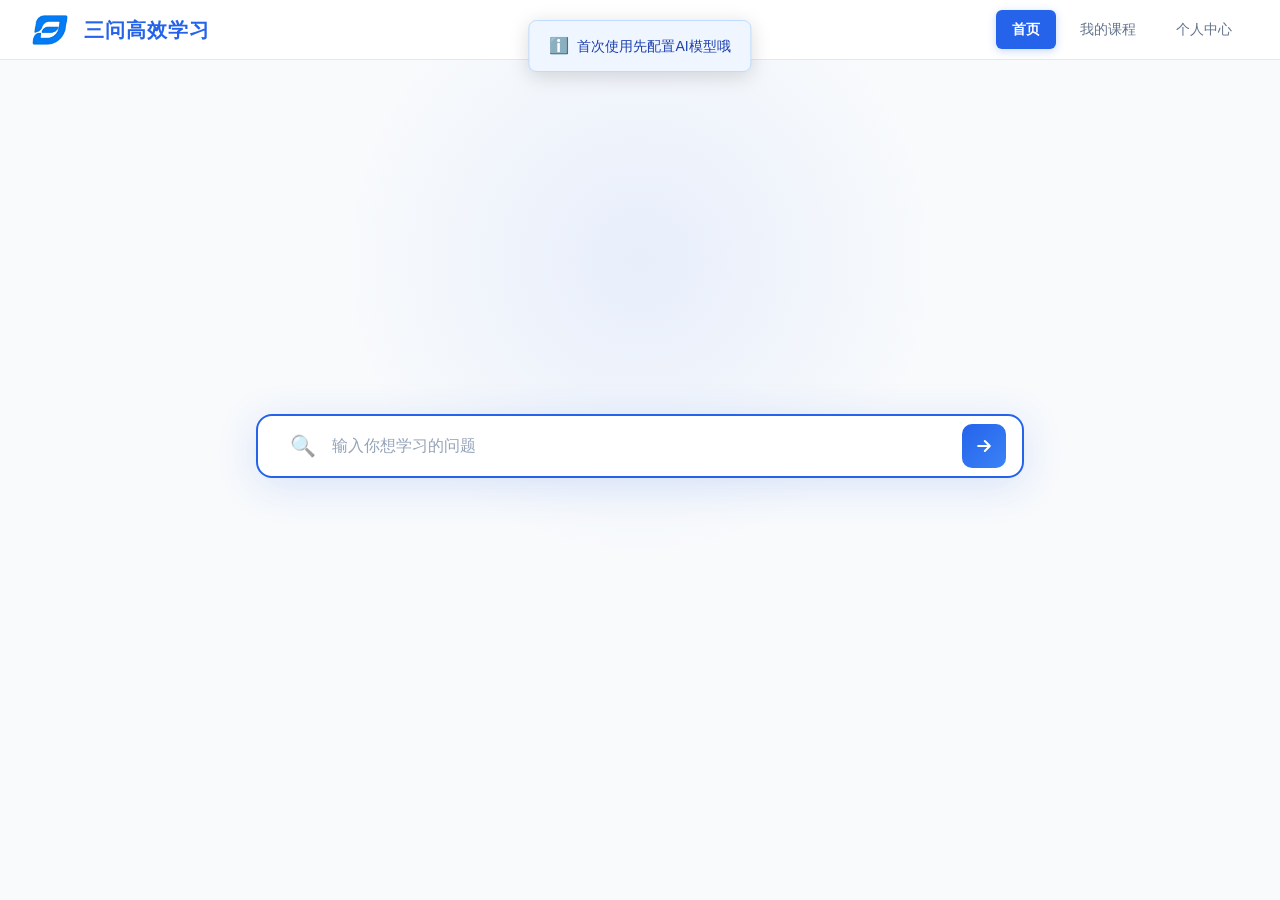
==== index.html @ 90bfad2b "Three-Question Learning Method" ====
<!DOCTYPE html>
<html lang="zh-CN">
<head>
    <meta charset="UTF-8">
    <meta name="viewport" content="width=device-width, initial-scale=1.0">
    <title>三问高效学习</title>
    <link rel="icon" type="image/jpeg" href="assets/icons/logo.jpg">
    <!-- CSS 基础 -->
    <link rel="stylesheet" href="css/variables.css">
    <link rel="stylesheet" href="css/reset.css">
    <link rel="stylesheet" href="css/layout.css">
    <link rel="stylesheet" href="css/components.css">
    <link rel="stylesheet" href="css/animations.css">
    <!-- CSS 页面样式 -->
    <link rel="stylesheet" href="css/pages/home.css">
    <link rel="stylesheet" href="css/pages/learning.css">
    <link rel="stylesheet" href="css/pages/knowledgeRepository.css">
    <link rel="stylesheet" href="css/pages/assessment.css">
    <link rel="stylesheet" href="css/pages/profile.css">
    <link rel="stylesheet" href="css/pages/settings.css">
    <!-- CSS 组件样式 -->
    <link rel="stylesheet" href="css/components/aiChatWidget.css">
    <link rel="stylesheet" href="css/components/assessmentDialog.css">
</head>
<body>
    <div id="app">
        <!-- Header 导航栏 -->
        <header id="app-header" class="app-header">
            <div class="header-left">
                <img src="assets/icons/logo.jpg" alt="三问高效学习Logo" class="app-logo">
                <h1 class="app-title">三问高效学习</h1>
            </div>
            <nav class="header-nav" id="header-nav">
                <a href="#/home" class="nav-item" data-route="/home">首页</a>
                <a href="#/home/courses" class="nav-item" data-route="/home/courses">我的课程</a>
                <a href="#/profile" class="nav-item" data-route="/profile">个人中心</a>
            </nav>
        </header>
        <!-- 主内容容器 -->
        <main id="app-content" class="app-content"></main>
    </div>

    <!-- JS 数据模型 -->
    <script src="js/models/course.js"></script>
    <script src="js/models/knowledge.js"></script>
    <script src="js/models/debate.js"></script>
    <script src="js/models/quiz.js"></script>
    <script src="js/models/mentalModel.js"></script>
    <script src="js/models/material.js"></script>
    <!-- JS 数学公式渲染工具 -->
    <script src="js/mathRenderer.js"></script>
    <!-- JS 数据层 -->
    <script src="js/store.js"></script>
    <!-- JS AI 服务（真实API调用） -->
    <script src="js/services/aiService.js"></script>
    <!-- JS 评估数据服务 -->
    <script src="js/services/assessmentDataService.js"></script>
    <!-- JS 模拟数据 -->
    <script src="js/mock/dataMock.js"></script>
    <script src="js/mock/aiMock.js"></script>
    <!-- JS 组件 -->
    <script src="js/components/dialog.js"></script>
    <script src="js/components/searchBar.js"></script>
    <script src="js/components/courseCard.js"></script>
    <script src="js/components/customSelect.js"></script>
    <script src="js/components/knowledgeGraph.js"></script>
    <script src="js/components/mentalModelList.js"></script>
    <script src="js/components/debatePanel.js"></script>
    <script src="js/components/materialList.js"></script>
    <script src="js/components/quizItem.js"></script>
    <script src="js/components/radarChart.js"></script>
    <script src="js/components/barChart.js"></script>
    <!-- JS AI聊天组件 -->
    <script src="js/components/aiChatWidget.js"></script>
    <!-- JS 评估弹窗组件 -->
    <script src="js/components/assessmentDialog.js"></script>
    <!-- JS 页面 -->
    <script src="js/pages/homePage.js"></script>
    <script src="js/pages/learningPage.js"></script>
    <script src="js/pages/knowledgeRepositoryPage.js"></script>
    <script src="js/pages/assessmentPage.js"></script>
    <script src="js/pages/profilePage.js"></script>
    <script src="js/pages/settingsPage.js"></script>
    <!-- JS 路由与入口 -->
    <script src="js/router.js"></script>
    <script src="js/app.js"></script>
</body>
</html>
---- css/variables.css ----
/* ===== CSS 自定义属性（主题变量） ===== */
:root {
    /* 主色调 - 蓝色系 */
    --color-primary: #2563EB;
    --color-primary-light: #3B82F6;
    --color-primary-dark: #1D4ED8;
    --color-primary-bg: #EFF6FF;
    --color-primary-rgb: 37, 99, 235;

    /* 辅助色 */
    --color-success: #10B981;
    --color-warning: #F59E0B;
    --color-danger: #EF4444;
    --color-info: #6366F1;

    /* 中性色 */
    --color-bg: #F8FAFC;
    --color-surface: #FFFFFF;
    --color-border: #E2E8F0;
    --color-text: #1E293B;
    --color-text-secondary: #64748B;
    --color-text-muted: #94A3B8;

    /* 间距 */
    --spacing-xs: 4px;
    --spacing-sm: 8px;
    --spacing-md: 16px;
    --spacing-lg: 24px;
    --spacing-xl: 32px;
    --spacing-2xl: 48px;

    /* 圆角 */
    --radius-sm: 6px;
    --radius-md: 10px;
    --radius-lg: 14px;
    --radius-xl: 18px;

    /* 阴影 */
    --shadow-sm: 0 1px 3px rgba(0, 0, 0, 0.08);
    --shadow-md: 0 4px 12px rgba(0, 0, 0, 0.1);
    --shadow-lg: 0 8px 24px rgba(0, 0, 0, 0.12);

    /* 字体 */
    --font-family: -apple-system, BlinkMacSystemFont, "Segoe UI", Roboto, "PingFang SC",
        "Microsoft YaHei", "Helvetica Neue", Arial, sans-serif;
    --font-size-xs: 12px;
    --font-size-sm: 14px;
    --font-size-md: 16px;
    --font-size-lg: 20px;
    --font-size-xl: 24px;
    --font-size-2xl: 32px;

    /* Header 高度 */
    --header-height: 60px;

    /* 过渡 */
    --transition-fast: 0.5s ease;
    --transition-normal: 0.25s ease;
    --transition-slow: 0.35s ease;
}

/* 深色模式 */
[data-theme="dark"] {
    /* 主色调 - 蓝色系（保持不变） */
    --color-primary: #3B82F6;
    --color-primary-light: #60A5FA;
    --color-primary-dark: #2563EB;
    --color-primary-bg: #1E3A5F;
    --color-primary-rgb: 59, 130, 246;

    /* 辅助色 */
    --color-success: #34D399;
    --color-warning: #FBBF24;
    --color-danger: #F87171;
    --color-info: #818CF8;

    /* 中性色 */
    --color-bg: #0F172A;
    --color-surface: #1E293B;
    --color-border: #334155;
    --color-text: #F1F5F9;
    --color-text-secondary: #94A3B8;
    --color-text-muted: #64748B;

    /* 阴影 */
    --shadow-sm: 0 1px 3px rgba(0, 0, 0, 0.3);
    --shadow-md: 0 4px 12px rgba(0, 0, 0, 0.4);
    --shadow-lg: 0 8px 24px rgba(0, 0, 0, 0.5);
}
---- css/layout.css ----
/* ===== 布局系统 ===== */

/* 应用容器 */
#app {
    display: flex;
    flex-direction: column;
    min-height: 100vh;
}

/* Header 导航栏 */
.app-header {
    display: flex;
    align-items: center;
    justify-content: space-between;
    height: var(--header-height);
    padding: 0 var(--spacing-xl);
    background-color: var(--color-surface);
    border-bottom: 1px solid var(--color-border);
    position: sticky;
    top: 0;
    z-index: 100;
}

.header-left {
    display: flex;
    align-items: center;
    gap: var(--spacing-md);
}

.app-logo {
    height: 36px;
    width: auto;
    object-fit: contain;
    border-radius: var(--radius-sm);
}

.app-title {
    font-size: var(--font-size-lg);
    color: var(--color-primary);
    font-weight: 700;
    letter-spacing: 1px;
}

.header-nav {
    display: flex;
    align-items: center;
    gap: var(--spacing-sm);
}

.nav-item {
    padding: var(--spacing-sm) var(--spacing-md);
    border-radius: var(--radius-sm);
    color: var(--color-text-secondary);
    font-size: var(--font-size-sm);
    font-weight: 500;
    transition: all var(--transition-fast);
    cursor: pointer;
}

.nav-item:hover {
    color: var(--color-primary);
    background-color: var(--color-primary-bg);
}

.nav-item.active {
    color: #ffffff;
    background-color: var(--color-primary);
    font-weight: 600;
    box-shadow: 0 2px 8px rgba(37, 99, 235, 0.25);
}

/* 主内容区 */
.app-content {
    flex: 1;
    padding: var(--spacing-xl);
    max-width: 1200px;
    width: 100%;
    margin: 0 auto;
}

/* 首页内容区 - 允许全宽 */
.app-content.home-content,
#app-content.home-content {
    max-width: 100% !important;
    width: 100% !important;
    padding: 0 !important;
}

/* 页面容器 */
.page-container {
    animation: fadeIn var(--transition-normal);
}

/* 响应式 - 平板 */
@media (max-width: 768px) {
    .app-header {
        padding: 0 var(--spacing-md);
    }

    .app-content {
        padding: var(--spacing-md);
    }
}
---- css/components.css ----
/* ===== 通用组件样式 ===== */

/* --- 按钮 --- */
.btn {
    display: inline-flex;
    align-items: center;
    justify-content: center;
    gap: var(--spacing-sm);
    padding: var(--spacing-sm) var(--spacing-lg);
    border-radius: var(--radius-sm);
    font-size: var(--font-size-sm);
    font-weight: 500;
    transition: all var(--transition-fast);
    cursor: pointer;
    border: 1px solid transparent;
}

.btn-primary {
    background-color: var(--color-primary);
    color: #fff;
}

.btn-primary:hover {
    background-color: var(--color-primary-dark);
}

.btn-primary:disabled {
    background-color: #C4CDD5;
    color: #FFFFFF;
    cursor: not-allowed;
    box-shadow: none;
}

.btn-download {
    background-color: #2978f5;
    color: #fff;
}

.btn-download:hover {
    background-color: #1a5ae7;
}

.btn-danger {
    background-color: #EF4444;
    color: #fff;
    border-color: #EF4444;
}

.btn-danger:hover {
    background-color: #DC2626;
    border-color: #DC2626;
}

.btn-sm {
    padding: 6px 14px;
    font-size: 13px;
}

.btn-secondary {
    background-color: var(--color-bg);
    color: var(--color-text);
    border-color: var(--color-border);
}

.btn-secondary:hover {
    background-color: var(--color-border);
}

.btn-danger {
    background-color: var(--color-danger);
    color: #fff;
}

.btn-danger:hover {
    background-color: #DC2626;
}

.btn-sm {
    padding: var(--spacing-xs) var(--spacing-md);
    font-size: var(--font-size-xs);
}

.btn-lg {
    padding: var(--spacing-md) var(--spacing-xl);
    font-size: var(--font-size-md);
}

/* --- 卡片 --- */
.card {
    background-color: var(--color-surface);
    border: 1px solid var(--color-border);
    border-radius: var(--radius-lg);
    box-shadow: var(--shadow-sm);
    transition: box-shadow var(--transition-normal), transform var(--transition-normal);
}

.card:hover {
    box-shadow: var(--shadow-md);
}

.card-header {
    padding: var(--spacing-md) var(--spacing-lg);
    border-bottom: 1px solid var(--color-border);
    font-weight: 600;
}

.card-body {
    padding: var(--spacing-lg);
}

/* --- 输入框 --- */
.input {
    width: 100%;
    padding: var(--spacing-sm) var(--spacing-md);
    border: 1px solid var(--color-border);
    border-radius: var(--radius-sm);
    font-size: var(--font-size-sm);
    transition: border-color var(--transition-fast);
}

.input:focus {
    border-color: var(--color-primary);
    box-shadow: 0 0 0 3px rgba(37, 99, 235, 0.1);
}

.input-group {
    display: flex;
    align-items: center;
    gap: var(--spacing-sm);
}

/* --- 加载指示器 --- */
.loading-spinner {
    display: inline-block;
    width: 24px;
    height: 24px;
    border: 3px solid var(--color-border);
    border-top-color: var(--color-primary);
    border-radius: 50%;
    animation: spin 0.8s linear infinite;
}

.loading-spinner-sm {
    width: 16px;
    height: 16px;
    border-width: 2px;
}

.loading-spinner-lg {
    width: 40px;
    height: 40px;
    border-width: 4px;
}

/* 加载覆盖层 */
.loading-overlay {
    display: flex;
    flex-direction: column;
    align-items: center;
    justify-content: center;
    gap: var(--spacing-md);
    padding: var(--spacing-2xl);
    color: var(--color-text-secondary);
}

/* --- 标签/徽章 --- */
.badge {
    display: inline-flex;
    align-items: center;
    padding: 2px var(--spacing-sm);
    border-radius: 99px;
    font-size: var(--font-size-xs);
    font-weight: 500;
}

.badge-primary {
    background-color: var(--color-primary-bg);
    color: var(--color-primary);
}

.badge-success {
    background-color: #ECFDF5;
    color: var(--color-success);
}

.badge-warning {
    background-color: #FFFBEB;
    color: var(--color-warning);
}

.badge-danger {
    background-color: #FEF2F2;
    color: var(--color-danger);
}

/* --- 进度条 --- */
.progress-bar {
    width: 100%;
    height: 6px;
    background-color: var(--color-border);
    border-radius: 99px;
    overflow: hidden;
}

.progress-fill {
    height: 100%;
    border-radius: 99px;
    background-color: var(--color-primary);
    transition: width var(--transition-slow);
}

/* --- 空状态 --- */
.empty-state {
    display: flex;
    flex-direction: column;
    align-items: center;
    justify-content: center;
    padding: var(--spacing-2xl) var(--spacing-lg);
    color: var(--color-text-muted);
    text-align: center;
    gap: var(--spacing-md);
}

.empty-state-icon {
    font-size: 48px;
    opacity: 0.5;
}

/* --- 自定义下拉选择器 --- */
.custom-select {
    position: relative;
    width: 100%;
}

.custom-select-trigger {
    padding: var(--spacing-sm) var(--spacing-lg);
    border: 2px solid var(--color-border);
    border-radius: var(--radius-md);
    background-color: var(--color-surface);
    color: var(--color-text);
    font-size: var(--font-size-sm);
    font-weight: 500;
    cursor: pointer;
    transition: all var(--transition-fast);
    display: flex;
    align-items: center;
    justify-content: space-between;
    gap: var(--spacing-sm);
    user-select: none;
}

.custom-select-trigger:hover {
    border-color: var(--color-primary);
    background-color: var(--color-primary-bg);
}

.custom-select.open .custom-select-trigger {
    border-color: var(--color-primary);
    box-shadow: 0 0 0 4px rgba(37, 99, 235, 0.1);
}

.custom-select-arrow {
    transition: transform var(--transition-fast);
    color: var(--color-text-secondary);
}

.custom-select.open .custom-select-arrow {
    transform: rotate(180deg);
}

.custom-select-dropdown {
    position: absolute;
    top: calc(100% + 4px);
    left: 0;
    right: 0;
    background-color: var(--color-surface);
    border: 2px solid var(--color-border);
    border-radius: var(--radius-md);
    box-shadow: 0 8px 24px rgba(0, 0, 0, 0.12);
    z-index: 1000;
    opacity: 0;
    visibility: hidden;
    pointer-events: none;
    transform: translateY(-8px);
    transition: opacity var(--transition-fast), transform var(--transition-fast), visibility 0s var(--transition-fast);
    overflow: hidden;
    max-height: 240px;
    overflow-y: auto;
}

.custom-select-dropdown.open {
    opacity: 1;
    visibility: visible;
    pointer-events: auto;
    transform: translateY(0);
    transition: opacity var(--transition-fast), transform var(--transition-fast), visibility 0s 0s;
}

.custom-select-option {
    padding: var(--spacing-sm) var(--spacing-lg);
    color: var(--color-text);
    font-size: var(--font-size-sm);
    cursor: pointer;
    transition: all var(--transition-fast);
    display: flex;
    align-items: center;
    gap: var(--spacing-sm);
}

.custom-select-option:hover {
    background-color: var(--color-primary-bg);
    color: var(--color-primary);
}

.custom-select-option.selected {
    background-color: var(--color-primary);
    color: white;
    font-weight: 600;
}

.custom-select-option.selected::before {
    content: '\2713';
    font-weight: bold;
}

/* --- 模态框/菜单 --- */
.context-menu {
    position: fixed;
    background-color: var(--color-surface);
    border: 1px solid var(--color-border);
    border-radius: var(--radius-md);
    box-shadow: var(--shadow-lg);
    z-index: 1000;
    min-width: 160px;
    padding: var(--spacing-xs) 0;
    animation: fadeIn var(--transition-fast);
}

.context-menu-item {
    display: flex;
    align-items: center;
    gap: var(--spacing-sm);
    padding: var(--spacing-sm) var(--spacing-md);
    font-size: var(--font-size-sm);
    color: var(--color-text);
    cursor: pointer;
    transition: background-color var(--transition-fast);
}

.context-menu-item:hover {
    background-color: var(--color-bg);
}

.context-menu-item.danger {
    color: var(--color-danger);
}

/* --- 分隔线 --- */
.divider {
    height: 1px;
    background-color: var(--color-border);
    margin: var(--spacing-md) 0;
}

/* --- 模态框 --- */
.modal {
    position: fixed;
    top: 0;
    left: 0;
    right: 0;
    bottom: 0;
    background-color: rgba(0, 0, 0, 0.5);
    display: flex;
    align-items: center;
    justify-content: center;
    z-index: 2000;
    animation: fadeIn 0.2s ease;
}

.modal-content {
    background-color: var(--color-surface);
    border-radius: var(--radius-lg);
    box-shadow: var(--shadow-xl);
    max-width: 500px;
    width: 90%;
    max-height: 80vh;
    overflow: hidden;
    animation: slideUp 0.3s ease;
}

.modal-lg {
    max-width: 700px;
}

.modal-header {
    display: flex;
    align-items: center;
    justify-content: space-between;
    padding: var(--spacing-md) var(--spacing-lg);
    border-bottom: 1px solid var(--color-border);
}

.modal-title {
    font-size: var(--font-size-lg);
    font-weight: 600;
    margin: 0;
}

.modal-close {
    background: none;
    border: none;
    font-size: 24px;
    color: var(--color-text-muted);
    cursor: pointer;
    padding: 0;
    width: 32px;
    height: 32px;
    display: flex;
    align-items: center;
    justify-content: center;
    border-radius: var(--radius-sm);
    transition: all var(--transition-fast);
}

.modal-close:hover {
    background-color: var(--color-bg);
    color: var(--color-text);
}

.modal-body {
    padding: var(--spacing-lg);
    overflow-y: auto;
    max-height: calc(80vh - 60px);
}

@keyframes slideUp {
    from {
        opacity: 0;
        transform: translateY(20px);
    }
    to {
        opacity: 1;
        transform: translateY(0);
    }
}

/* ===== 核心三问框架新组件样式 ===== */

/* --- 心智模型列表 MentalModelList --- */
.mental-models-container {
    max-width: 720px;
    margin: 0 auto;
}

.mental-models-intro {
    margin-bottom: var(--spacing-lg);
}

.mental-models-intro-text {
    color: var(--color-text-secondary);
    font-size: var(--font-size-sm);
    line-height: 1.6;
    text-align: center;
}

.mental-models-list {
    display: flex;
    flex-direction: column;
    gap: var(--spacing-md);
}

.mental-model-card {
    border-left: 4px solid var(--color-primary);
    transition: all var(--transition-normal);
}

.mental-model-card:hover {
    border-left-color: var(--color-primary-dark);
}

.mental-model-header {
    display: flex;
    align-items: center;
    gap: var(--spacing-md);
    cursor: pointer;
    user-select: none;
    padding: var(--spacing-sm) 0;
}

.mental-model-header:hover .mental-model-name {
    color: var(--color-primary);
}

.mental-model-index {
    display: flex;
    align-items: center;
    justify-content: center;
    width: 32px;
    height: 32px;
    border-radius: 50%;
    background: linear-gradient(135deg, var(--color-primary), var(--color-primary-dark));
    color: #fff;
    font-size: var(--font-size-sm);
    font-weight: 700;
    flex-shrink: 0;
}

.mental-model-header-info {
    flex: 1;
    min-width: 0;
}

.mental-model-name {
    font-size: var(--font-size-md);
    font-weight: 600;
    margin: 0 0 2px 0;
    transition: color var(--transition-fast);
}

.mental-model-desc {
    margin: 0;
    font-size: var(--font-size-sm);
    color: var(--color-text-secondary);
}

.mental-model-toggle-icon {
    font-size: 12px;
    color: var(--color-text-muted);
    transition: transform 0.3s ease;
    flex-shrink: 0;
    display: inline-block;
    line-height: 1;
}

.mental-model-toggle-icon.rotated {
    transform: rotate(180deg);
}

.mental-model-detail {
    display: grid;
    grid-template-rows: 0fr;
    transition: grid-template-rows 0.35s ease, opacity 0.3s ease, margin-top 0.3s ease, padding-top 0.3s ease, border-top 0.3s ease;
    opacity: 0;
    margin-top: 0;
    padding-top: 0;
    border-top: none;
}

.mental-model-card.expanded .mental-model-detail {
    grid-template-rows: 1fr;
    opacity: 1;
    margin-top: var(--spacing-md);
    padding-top: var(--spacing-md);
    border-top: 1px solid var(--color-border);
}

.mental-model-detail-inner {
    overflow: hidden;
    display: flex;
    flex-direction: column;
    gap: var(--spacing-md);
}

.mental-model-section {
    display: flex;
    gap: var(--spacing-md);
}

.mental-model-section-icon {
    font-size: 18px;
    flex-shrink: 0;
    margin-top: 2px;
}

.mental-model-section-content {
    flex: 1;
}

.mental-model-section-label {
    font-size: var(--font-size-xs);
    font-weight: 600;
    color: var(--color-primary);
    margin-bottom: 4px;
    text-transform: uppercase;
    letter-spacing: 0.5px;
}

.mental-model-section-text {
    margin: 0;
    font-size: var(--font-size-sm);
    line-height: 1.7;
    color: var(--color-text);
}

/* 心智模型"去问AI"按钮 */
.btn-ai-ask {
    flex-shrink: 0;
    align-self: flex-end;
    background: linear-gradient(135deg, #8B5CF6 0%, #7C3AED 100%);
    color: #FFFFFF;
    border: none;
    padding: 6px 14px;
    border-radius: 16px;
    cursor: pointer;
    font-size: var(--font-size-xs);
    font-weight: 500;
    white-space: nowrap;
    transition: all 0.3s cubic-bezier(0.4, 0, 0.2, 1);
    box-shadow: 0 2px 6px rgba(124, 58, 237, 0.2);
}

.btn-ai-ask:hover {
    background: linear-gradient(135deg, #7C3AED 0%, #6D28D9 100%);
    transform: translateY(-1px);
    box-shadow: 0 4px 12px rgba(124, 58, 237, 0.3);
}

/* --- 争议面板增强样式 DebatePanel --- */
.debate-core-question {
    display: flex;
    align-items: center;
    gap: var(--spacing-sm);
    padding: var(--spacing-md);
    background-color: #FEF3C7;
    border-radius: var(--radius-md);
    margin-bottom: var(--spacing-lg);
}

.debate-core-label {
    font-weight: 600;
    font-size: var(--font-size-sm);
    color: #92400E;
    white-space: nowrap;
}

.debate-core-text {
    font-size: var(--font-size-sm);
    color: #78350F;
    font-style: italic;
}

.debate-strong-argument {
    padding: var(--spacing-md);
    margin: var(--spacing-sm) 0;
    background-color: var(--color-bg);
    border-radius: var(--radius-sm);
    border-left: 3px solid var(--color-warning);
}

.argument-label {
    font-size: var(--font-size-xs);
    font-weight: 600;
    color: var(--color-warning);
    margin-bottom: 4px;
}

.argument-content {
    font-size: var(--font-size-sm);
    line-height: 1.6;
    color: var(--color-text);
}

.debate-scholars {
    display: flex;
    flex-wrap: wrap;
    gap: var(--spacing-xs);
    margin: var(--spacing-sm) 0;
}

.scholar-tag {
    display: inline-flex;
    align-items: center;
    gap: 2px;
    padding: 2px var(--spacing-sm);
    background-color: #EEF2FF;
    color: var(--color-primary);
    border-radius: 99px;
    font-size: 11px;
    font-weight: 500;
}

/* 根本性分歧"去问AI"按钮 */
.debate-ask-ai-btn {
    display: block;
    width: 100%;
    margin: var(--spacing-md) 0;
    padding: 10px 20px;
    background: linear-gradient(135deg, #8B5CF6 0%, #7C3AED 100%);
    color: #FFFFFF;
    border: none;
    border-radius: 20px;
    cursor: pointer;
    font-size: var(--font-size-sm);
    font-weight: 500;
    text-align: center;
    transition: all 0.3s cubic-bezier(0.4, 0, 0.2, 1);
    box-shadow: 0 2px 6px rgba(124, 58, 237, 0.2);
}

.debate-ask-ai-btn:hover {
    background: linear-gradient(135deg, #7C3AED 0%, #6D28D9 100%);
    transform: translateY(-1px);
    box-shadow: 0 4px 12px rgba(124, 58, 237, 0.3);
}

.debate-frontier {
    margin-top: var(--spacing-lg);
    padding: var(--spacing-md);
    background: linear-gradient(135deg, #ECFDF5, #F0F9FF);
    border-radius: var(--radius-md);
    border: 1px solid #D1FAE5;
}

.frontier-label {
    font-weight: 600;
    font-size: var(--font-size-sm);
    color: #065F46;
    margin-bottom: 4px;
}

.frontier-content {
    font-size: var(--font-size-sm);
    line-height: 1.6;
    color: #065F46;
}

/* --- 测评增强样式 QuizItem --- */
.quiz-ask-ai-btn {
    margin-top: var(--spacing-md);
    width: 100%;
    padding: var(--spacing-sm) var(--spacing-md);
    background: linear-gradient(135deg, #7C3AED, #6366F1);
    color: #fff;
    border: none;
    border-radius: var(--radius-sm);
    font-size: var(--font-size-sm);
    cursor: pointer;
    transition: all var(--transition-fast);
}

.quiz-ask-ai-btn:hover {
    background: linear-gradient(135deg, #6D28D9, #4F46E5);
}

.quiz-ask-ai-btn:disabled {
    opacity: 0.6;
    cursor: not-allowed;
}

.explanation-intent {
    display: flex;
    align-items: flex-start;
    gap: var(--spacing-sm);
    margin-top: var(--spacing-md);
    padding: var(--spacing-md);
    background-color: #F0F9FF;
    border-radius: var(--radius-sm);
    border: 1px solid #BAE6FD;
}

.intent-label {
    font-weight: 600;
    font-size: var(--font-size-xs);
    color: #0369A1;
    white-space: nowrap;
}

.intent-content {
    font-size: var(--font-size-sm);
    color: #0C4A6E;
    line-height: 1.5;
}

.explanation-misconception {
    display: flex;
    align-items: flex-start;
    gap: var(--spacing-sm);
    margin-top: var(--spacing-sm);
    padding: var(--spacing-sm) var(--spacing-md);
    background-color: #FEF2F2;
    border-radius: var(--radius-sm);
}

.misconception-label {
    font-weight: 600;
    font-size: var(--font-size-xs);
    color: #DC2626;
    white-space: nowrap;
}

.misconception-content {
    font-size: var(--font-size-sm);
    color: #991B1B;
    line-height: 1.5;
}

.ai-feedback-loading {
    padding: var(--spacing-sm) 0;
    color: var(--color-text-secondary);
    font-size: var(--font-size-sm);
    animation: pulse 1.5s ease-in-out infinite;
}

.ai-feedback-content {
    padding: var(--spacing-sm) 0;
    font-size: var(--font-size-sm);
    line-height: 1.7;
    color: var(--color-text);
}

.explanation-ai-feedback {
    margin-top: var(--spacing-md);
    padding: var(--spacing-md);
    background: linear-gradient(135deg, #F5F3FF, #EDE9FE);
    border-radius: var(--radius-sm);
    border: 1px solid #DDD6FE;
}

@keyframes pulse {
    0%, 100% { opacity: 1; }
    50% { opacity: 0.5; }
}

/* 出题意图标签 */
.badge-info {
    background-color: #E0F2FE;
    color: #0284C7;
}

.btn-outline {
    background-color: transparent;
    border: 1px solid var(--color-primary);
    color: var(--color-primary);
}

.btn-outline:hover {
    background-color: var(--color-primary);
    color: #fff;
}

/* --- 数学公式渲染 --- */
.math-display {
    display: block;
    text-align: center;
    padding: 12px 8px;
    margin: 8px 0;
    font-family: 'Cambria Math', 'Latin Modern Math', 'STIX Two Math', 'Times New Roman', serif;
    font-size: 1.1em;
    color: var(--color-text);
    background: linear-gradient(135deg, #F8FAFC, #F1F5F9);
    border-radius: var(--radius-sm);
    border: 1px solid var(--color-border);
    overflow-x: auto;
}

.math-inline {
    font-family: 'Cambria Math', 'Latin Modern Math', 'STIX Two Math', 'Times New Roman', serif;
    font-style: italic;
    color: var(--color-text);
}

.math-inline sup, .math-inline sub {
    font-style: normal;
}

.math-display sup, .math-display sub {
    font-style: normal;
}

/* ===== Dialog 弹窗组件 ===== */

.dialog-overlay {
    position: fixed;
    inset: 0;
    background: rgba(0, 0, 0, 0.5);
    display: flex;
    align-items: center;
    justify-content: center;
    z-index: 10000;
    animation: dialogFadeIn 0.2s ease;
}

.dialog-fade-out {
    animation: dialogFadeOut 0.2s ease forwards;
}

.dialog-box {
    background: #fff;
    border-radius: 12px;
    padding: 24px;
    max-width: 400px;
    width: 90%;
    box-shadow: 0 20px 60px rgba(0, 0, 0, 0.3);
    animation: dialogScaleIn 0.2s ease;
}

.dialog-title {
    font-size: 16px;
    font-weight: 700;
    color: #1E293B;
    margin-bottom: 12px;
}

.dialog-message {
    font-size: 14px;
    color: #475569;
    line-height: 1.6;
    margin-bottom: 20px;
    word-break: break-word;
}

.dialog-actions {
    display: flex;
    justify-content: flex-end;
    gap: 10px;
}

.dialog-btn-ok {
    min-width: 80px;
}

.dialog-btn-cancel {
    min-width: 80px;
}

/* ===== Toast 轻提示 ===== */

.toast {
    position: fixed;
    top: 20px;
    left: 50%;
    transform: translateX(-50%);
    z-index: 10001;
    display: flex;
    align-items: center;
    gap: 8px;
    padding: 12px 20px;
    border-radius: 8px;
    font-size: 14px;
    font-weight: 500;
    box-shadow: 0 4px 20px rgba(0, 0, 0, 0.15);
    animation: toastSlideDown 0.3s ease;
    max-width: 90%;
    word-break: break-word;
}

.toast-fade-out {
    animation: toastFadeOut 0.3s ease forwards;
}

.toast-success {
    background: #ECFDF5;
    color: #065F46;
    border: 1px solid #A7F3D0;
}

.toast-error {
    background: #FEF2F2;
    color: #991B1B;
    border: 1px solid #FECACA;
}

.toast-warning {
    background: #FFFBEB;
    color: #92400E;
    border: 1px solid #FDE68A;
}

.toast-info {
    background: #EFF6FF;
    color: #1E40AF;
    border: 1px solid #BFDBFE;
}

.toast-icon {
    font-size: 16px;
    flex-shrink: 0;
}

@keyframes dialogFadeIn {
    from { opacity: 0; }
    to { opacity: 1; }
}

@keyframes dialogFadeOut {
    from { opacity: 1; }
    to { opacity: 0; }
}

@keyframes dialogScaleIn {
    from { transform: scale(0.9); opacity: 0; }
    to { transform: scale(1); opacity: 1; }
}

@keyframes toastSlideDown {
    from { transform: translateX(-50%) translateY(-20px); opacity: 0; }
    to { transform: translateX(-50%) translateY(0); opacity: 1; }
}

@keyframes toastFadeOut {
    from { opacity: 1; }
    to { opacity: 0; transform: translateX(-50%) translateY(-10px); }
}
---- css/animations.css ----
/* ===== CSS 过渡与动画 ===== */

/* 渐入动画 */
@keyframes fadeIn {
    from {
        opacity: 0;
        transform: translateY(8px);
    }
    to {
        opacity: 1;
        transform: translateY(0);
    }
}

@keyframes fadeInUp {
    from {
        opacity: 0;
        transform: translateY(20px);
    }
    to {
        opacity: 1;
        transform: translateY(0);
    }
}

@keyframes fadeInDown {
    from {
        opacity: 0;
        transform: translateY(-10px);
    }
    to {
        opacity: 1;
        transform: translateY(0);
    }
}

/* 旋转动画 */
@keyframes spin {
    to {
        transform: rotate(360deg);
    }
}

/* 脉冲动画 */
@keyframes pulse {
    0%, 100% {
        opacity: 1;
    }
    50% {
        opacity: 0.5;
    }
}

/* 滑入动画 */
@keyframes slideInRight {
    from {
        opacity: 0;
        transform: translateX(20px);
    }
    to {
        opacity: 1;
        transform: translateX(0);
    }
}

/* 页面切换动画 */
.page-enter {
    animation: fadeIn var(--transition-normal);
}

/* 加载脉冲 */
.loading-pulse {
    animation: pulse 1.5s ease-in-out infinite;
}

/* 卡片入场 - 延迟递增 */
.card-enter {
    animation: fadeInUp 0.4s ease both;
}

.card-enter:nth-child(1) { animation-delay: 0s; }
.card-enter:nth-child(2) { animation-delay: 0.05s; }
.card-enter:nth-child(3) { animation-delay: 0.1s; }
.card-enter:nth-child(4) { animation-delay: 0.15s; }
.card-enter:nth-child(5) { animation-delay: 0.2s; }
---- css/pages/home.css ----
/* ===== 主界面样式 ===== */

/* 搜索区域 */
.home-page {
    display: flex;
    flex-direction: column;
    align-items: center;
    justify-content: center;
    min-height: calc(100vh - var(--header-height) - var(--spacing-xl) * 2);
    padding-top: 0;
    position: relative;
    width: 100%;
    max-width: 100%;
}

/* 背景装饰 */
.home-page::before {
    content: '';
    position: absolute;
    top: -100px;
    left: 50%;
    transform: translateX(-50%);
    width: 600px;
    height: 600px;
    background: radial-gradient(circle, rgba(37, 99, 235, 0.08) 0%, transparent 70%);
    border-radius: 50%;
    pointer-events: none;
}

/* 引导语样式已移除，首页仅显示搜索框 */

/* 搜索框容器 */
.search-bar {
    display: flex;
    align-items: center;
    width: 100%;
    max-width: 60vw !important;
    min-width: 60vw;
    background-color: var(--color-surface);
    border: 2px solid var(--color-border);
    border-radius: 16px;
    padding: var(--spacing-sm) var(--spacing-md) var(--spacing-sm) var(--spacing-xl);
    transition: all var(--transition-normal);
    position: relative;
    box-shadow: 0 4px 24px rgba(0, 0, 0, 0.06);
}

.search-bar:hover {
    border-color: var(--color-primary-light);
    box-shadow: 0 8px 32px rgba(37, 99, 235, 0.1);
}

.search-bar:focus-within {
    border-color: var(--color-primary);
    box-shadow: 0 8px 40px rgba(37, 99, 235, 0.15);
    transform: translateY(-2px);
}

.search-icon {
    font-size: 1.3rem;
    margin-right: var(--spacing-md);
    opacity: 0.6;
    display: flex;
    align-items: center;
    flex-shrink: 0;
}

.search-input {
    flex: 1;
    border: none !important;
    padding: var(--spacing-sm) 0;
    font-size: var(--font-size-md);
    background: transparent;
    outline: none;
    box-shadow: none !important;
    line-height: 1.5;
}

.search-input::placeholder {
    color: var(--color-text-muted);
}

.search-btn {
    display: flex;
    align-items: center;
    justify-content: center;
    width: 44px;
    height: 44px;
    border-radius: 10px;
    background: linear-gradient(135deg, var(--color-primary) 0%, #3B82F6 100%);
    border: none;
    cursor: pointer;
    transition: all var(--transition-fast);
    flex-shrink: 0;
    margin-left: var(--spacing-md);
    padding: 0;
}

.search-btn svg {
    transition: transform var(--transition-fast);
}

.search-btn:hover svg {
    transform: translateX(3px);
}

.search-btn:hover {
    transform: scale(1.08);
    box-shadow: 0 6px 20px rgba(37, 99, 235, 0.4);
    background: linear-gradient(135deg, #1D4ED8 0%, var(--color-primary) 100%);
}

.search-btn:active {
    transform: scale(0.95);
}

.search-btn:disabled {
    opacity: 0.5;
    cursor: not-allowed;
    transform: none;
}

/* 加载状态 */
.search-bar.loading {
    border-color: var(--color-primary);
    background-color: var(--color-primary-bg);
}

.search-loading {
    display: flex;
    align-items: center;
    gap: var(--spacing-lg);
    padding: var(--spacing-md) var(--spacing-xl);
}

.search-loading-text {
    font-size: var(--font-size-md);
    color: var(--color-text-secondary);
    font-weight: 500;
}

/* 课程区域 */
.home-courses {
    width: 100%;
    max-width: 900px;
    margin-top: var(--spacing-2xl);
}

.home-courses-title {
    font-size: var(--font-size-lg);
    font-weight: 600;
    margin-bottom: var(--spacing-md);
    color: var(--color-text);
}

/* 工具栏：排序 + 导入 */
.course-toolbar {
    display: flex;
    align-items: center;
    justify-content: space-between;
    gap: var(--spacing-md);
    max-width: 900px;
    margin: 0 auto var(--spacing-xl);
}

/* 筛选排序控制区 */
.course-filter-bar {
    display: flex;
    justify-content: center;
    padding: var(--spacing-md);
    background-color: var(--color-surface);
    border-radius: var(--radius-md);
    box-shadow: 0 2px 8px rgba(0, 0, 0, 0.04);
    margin: 0;
}

/* 导入课程模块 */
.course-import-bar {
    display: flex;
    align-items: center;
    justify-content: center;
    padding: var(--spacing-md);
    background-color: var(--color-surface);
    border-radius: var(--radius-md);
    box-shadow: 0 2px 8px rgba(0, 0, 0, 0.04);
    margin: 0;
    min-height: 74px;
}

.filter-group {
    display: flex;
    align-items: center;
    gap: var(--spacing-md);
}

.filter-label {
    font-size: var(--font-size-sm);
    color: var(--color-text-secondary);
    font-weight: 500;
    display: flex;
    align-items: center;
    gap: var(--spacing-xs);
}

.filter-label::before {
    content: '◆';
    color: var(--color-primary);
    font-size: 10px;
}

.filter-select {
    padding: var(--spacing-sm) var(--spacing-lg);
    border: 2px solid var(--color-border);
    border-radius: var(--radius-md);
    background-color: var(--color-surface);
    color: var(--color-text);
    font-size: var(--font-size-sm);
    font-weight: 500;
    cursor: pointer;
    transition: all var(--transition-fast);
    appearance: none;
    background-image: url("data:image/svg+xml,%3Csvg xmlns='http://www.w3.org/2000/svg' width='12' height='12' viewBox='0 0 12 12'%3E%3Cpath fill='%2364748B' d='M6 8L1 3h10z'/%3E%3C/svg%3E");
    background-repeat: no-repeat;
    background-position: right var(--spacing-sm) center;
    padding-right: var(--spacing-xl);
    min-width: 150px;
}

.filter-select:hover {
    border-color: var(--color-primary);
    background-color: var(--color-primary-bg);
}

.filter-select:focus {
    outline: none;
    border-color: var(--color-primary);
    box-shadow: 0 0 0 4px rgba(37, 99, 235, 0.1);
    background-color: var(--color-surface);
}

/* ===== 自定义下拉选择器 ===== */
/* 网格布局 */
.course-grid {
    display: flex;
    flex-wrap: wrap;
    justify-content: center;
    gap: var(--spacing-lg);
    width: 100%;
    max-width: 900px;
}

/* 课程卡片 */
.course-card {
    width: 280px;
    cursor: pointer;
    transition: all var(--transition-normal);
}

.course-card:hover {
    transform: translateY(-2px);
    box-shadow: var(--shadow-md);
}

.course-card .card-header {
    display: flex;
    justify-content: space-between;
    align-items: center;
}

.card-actions {
    display: flex;
    gap: var(--spacing-xs);
    align-items: center;
}

.course-title {
    font-weight: 600;
    font-size: var(--font-size-md);
    flex: 1;
    /* 允许标题换行显示完整内容 */
    white-space: normal;
    overflow: visible;
    text-overflow: initial;
    word-break: break-word;
    line-height: 1.4;
}

.card-menu-btn {
    width: 32px;
    height: 32px;
    display: flex;
    align-items: center;
    justify-content: center;
    border-radius: var(--radius-sm);
    font-size: var(--font-size-lg);
    color: var(--color-text-muted);
    transition: all var(--transition-fast);
    flex-shrink: 0;
}

.card-menu-btn:hover {
    background-color: var(--color-bg);
    color: var(--color-text);
}

/* 资料按钮 */
.card-action-btn {
    width: 32px;
    height: 32px;
    display: flex;
    align-items: center;
    justify-content: center;
    border-radius: var(--radius-sm);
    font-size: var(--font-size-md);
    color: var(--color-text-muted);
    transition: all var(--transition-fast);
    flex-shrink: 0;
    background: none;
    border: none;
    cursor: pointer;
}

.card-action-btn:hover {
    background-color: var(--color-primary-bg);
    color: var(--color-primary);
    transform: scale(1.1);
}

/* 课程元信息 */
.course-meta {
    display: flex;
    justify-content: space-between;
    align-items: center;
    margin-bottom: var(--spacing-md);
}

.course-time {
    font-size: var(--font-size-xs);
    color: var(--color-text-muted);
}

/* 进度条 */
.course-progress {
    display: flex;
    align-items: center;
    gap: var(--spacing-sm);
    margin-bottom: var(--spacing-md);
}

.progress-label {
    font-size: var(--font-size-xs);
    color: var(--color-text-secondary);
    width: 56px;
    flex-shrink: 0;
}

.progress-text {
    font-size: var(--font-size-xs);
    color: var(--color-text-secondary);
    width: 32px;
    text-align: right;
    flex-shrink: 0;
}

/* 三问阶段 */
.course-phases {
    display: flex;
    gap: var(--spacing-md);
}

.phase-item {
    font-size: var(--font-size-xs);
    color: var(--color-text-muted);
    display: flex;
    align-items: center;
    gap: 2px;
}

.phase-item.done {
    color: var(--color-success);
    font-weight: 500;
}

/* 响应式 */
@media (max-width: 768px) {
    .course-grid {
        grid-template-columns: 1fr;
    }

    .search-bar {
        max-width: 100%;
    }
}
---- css/pages/learning.css ----
/* ===== 学习空间样式 ===== */

.learning-page {
    animation: fadeIn var(--transition-normal);
}

/* 学习空间页面标题 - 确保完整显示 */
.learning-page > h2,
.learning-page h2.learning-page-title {
    white-space: nowrap !important;
    overflow: visible !important;
    text-overflow: initial !important;
    max-width: none !important;
    min-width: auto !important;
    width: auto !important;
    display: block !important;
}

/* 学习页面标题行 */
.learning-page-header {
    display: flex;
    align-items: center;
    justify-content: space-between;
    gap: var(--spacing-md);
    margin-bottom: var(--spacing-lg);
    flex-wrap: wrap;
}

.learning-page-header .learning-page-title {
    margin-bottom: 0 !important;
    flex: 1;
}

/* 知识库跳转按钮 */
.knowledge-repo-btn {
    display: inline-flex;
    align-items: center;
    gap: 6px;
    padding: var(--spacing-sm) var(--spacing-md);
    font-size: var(--font-size-sm);
    font-weight: 500;
    border-radius: var(--radius-md);
    cursor: pointer;
    transition: all var(--transition-fast);
    white-space: nowrap;
}

/* 学习页面操作按钮区域 */
.learning-page-actions {
    display: flex;
    align-items: center;
    gap: var(--spacing-sm);
}

/* 课程学习评估按钮 */
.assessment-btn {
    display: inline-flex;
    align-items: center;
    gap: 6px;
    padding: var(--spacing-sm) var(--spacing-md);
    font-size: var(--font-size-sm);
    font-weight: 500;
    border-radius: var(--radius-md);
    cursor: pointer;
    transition: all var(--transition-fast);
    white-space: nowrap;
}

.assessment-btn:hover {
    background-color: var(--color-border);
}

/* 三问导航 */
.learning-nav {
    display: flex;
    gap: var(--spacing-sm);
    margin-bottom: var(--spacing-lg);
    background-color: var(--color-surface);
    border-radius: var(--radius-lg);
    padding: var(--spacing-sm);
    border: 1px solid var(--color-border);
}

.learning-nav-btn {
    flex: 1;
    padding: var(--spacing-md);
    border-radius: var(--radius-md);
    font-size: var(--font-size-sm);
    font-weight: 500;
    color: var(--color-text-secondary);
    background: none;
    cursor: pointer;
    transition: all var(--transition-fast);
    text-align: center;
    border: none;
}

.learning-nav-btn:hover {
    background-color: var(--color-bg);
    color: var(--color-text);
}

.learning-nav-btn.active {
    background-color: var(--color-primary);
    color: #fff;
}

.learning-nav-btn.completed {
    color: var(--color-success);
}

.learning-nav-btn.completed.active {
    color: #fff;
}

.learning-nav-btn .nav-step {
    display: block;
    font-size: var(--font-size-xs);
    font-weight: 400;
    margin-top: 2px;
    opacity: 0.8;
}

/* 学习内容区 */
.learning-content {
    background-color: var(--color-surface);
    border-radius: var(--radius-lg);
    border: 1px solid var(--color-border);
    min-height: 400px;
}

.learning-content-header {
    display: flex;
    justify-content: space-between;
    align-items: center;
    padding: var(--spacing-lg);
    border-bottom: 1px solid var(--color-border);
}

.learning-content-title {
    font-size: var(--font-size-lg);
    font-weight: 600;
}

.learning-content-body {
    padding: var(--spacing-lg);
}

/* ===== 知识图谱 ===== */
.knowledge-graph-container {
    position: relative;
    width: 100%;
    min-height: 500px;
    overflow: hidden;
}

.knowledge-graph-canvas {
    display: block;
    background: radial-gradient(circle at center, #F8FAFC 0%, #EFF6FF 100%);
    border-radius: var(--radius-md);
    cursor: grab;
}

.knowledge-graph-canvas:active {
    cursor: grabbing;
}

.knowledge-graph-canvas:active {
    cursor: grabbing;
}

.kg-info-panel {
    position: absolute;
    top: var(--spacing-md);
    right: var(--spacing-md);
    width: 240px;
    background-color: var(--color-surface);
    border: 1px solid var(--color-border);
    border-radius: var(--radius-md);
    padding: var(--spacing-md);
    box-shadow: var(--shadow-md);
}

.kg-info-title {
    font-size: var(--font-size-md);
    font-weight: 600;
    margin-bottom: var(--spacing-sm);
    color: var(--color-primary);
}

.kg-info-desc {
    font-size: var(--font-size-sm);
    color: var(--color-text-secondary);
    line-height: 1.6;
}

.kg-detail-btn {
    width: 100%;
    margin-top: var(--spacing-md);
}

.kg-controls {
    position: absolute;
    bottom: var(--spacing-md);
    right: var(--spacing-md);
    display: flex;
    gap: var(--spacing-xs);
}

/* ===== 争议点面板 ===== */
.debate-container {
    animation: fadeIn var(--transition-normal);
}

.debate-topics-bar {
    display: flex;
    gap: var(--spacing-sm);
    margin-bottom: var(--spacing-lg);
    flex-wrap: wrap;
}

.debate-topic-btn {
    padding: var(--spacing-sm) var(--spacing-md);
    border: 1px solid var(--color-border);
    border-radius: 99px;
    font-size: var(--font-size-sm);
    color: var(--color-text-secondary);
    background: var(--color-surface);
    cursor: pointer;
    transition: all var(--transition-fast);
}

.debate-topic-btn.active {
    background-color: var(--color-primary);
    color: #fff;
    border-color: var(--color-primary);
}

.debate-topic-btn:hover:not(.active) {
    border-color: var(--color-primary);
    color: var(--color-primary);
}

.debate-title {
    font-size: var(--font-size-lg);
    margin-bottom: var(--spacing-lg);
    padding-bottom: var(--spacing-md);
    border-bottom: 2px solid var(--color-border);
}

.debate-columns {
    display: flex;
    gap: var(--spacing-lg);
    margin-bottom: var(--spacing-lg);
}

.debate-side {
    flex: 1;
    background-color: var(--color-bg);
    border-radius: var(--radius-md);
    padding: var(--spacing-lg);
}

.debate-side-a {
    border-left: 4px solid var(--color-primary);
}

.debate-side-b {
    border-right: 4px solid var(--color-danger);
}

.debate-side-header {
    font-size: var(--font-size-md);
    font-weight: 600;
    margin-bottom: var(--spacing-md);
    color: var(--color-text);
}

.debate-vs {
    display: flex;
    align-items: center;
    font-size: var(--font-size-lg);
    font-weight: 700;
    color: var(--color-text-muted);
    flex-shrink: 0;
}

.debate-evidence-list {
    display: flex;
    flex-direction: column;
    gap: var(--spacing-md);
}

.debate-evidence {
    background-color: var(--color-surface);
    border-radius: var(--radius-sm);
    padding: var(--spacing-md);
    border: 1px solid var(--color-border);
}

.evidence-content {
    font-size: var(--font-size-sm);
    line-height: 1.6;
    margin-bottom: var(--spacing-sm);
}

.evidence-source {
    font-size: var(--font-size-xs);
    color: var(--color-text-muted);
    font-style: italic;
}

.debate-conclusion {
    background: linear-gradient(135deg, #EFF6FF, #F0F9FF);
    border-radius: var(--radius-md);
    padding: var(--spacing-lg);
    border: 1px solid #BFDBFE;
    margin-top: var(--spacing-lg);
}

.conclusion-label {
    font-size: var(--font-size-sm);
    font-weight: 600;
    color: var(--color-primary);
    margin-bottom: var(--spacing-sm);
}

.conclusion-content {
    font-size: var(--font-size-sm);
    color: var(--color-text);
    line-height: 1.7;
}

/* ===== 资料区样式已迁移到 knowledgeRepository.css ===== */
/* .material-container { ... } */

/* 完成按钮 */
.learning-complete-btn {
    display: flex;
    justify-content: center;
    margin-top: var(--spacing-lg);
    padding: var(--spacing-lg);
}

/* 门控提示 */
.gate-hint {
    display: flex;
    align-items: center;
    gap: var(--spacing-md);
}

.gate-hint-text {
    font-size: var(--font-size-sm);
    color: var(--color-text-muted);
}

.gate-hint .btn:disabled {
    opacity: 0.5;
    cursor: not-allowed;
}

/* 测评报告门控提示 */
.report-gate-hint {
    display: flex;
    align-items: center;
    justify-content: center;
    gap: var(--spacing-sm);
    padding: var(--spacing-md);
    margin: var(--spacing-md) 0;
    background: #FEF3C7;
    border: 1px solid #FDE68A;
    border-radius: var(--radius-md);
    color: #92400E;
    font-size: var(--font-size-sm);
    font-weight: 500;
}

.report-gate-hint .gate-icon {
    font-size: 16px;
}

/* 响应式 */
@media (max-width: 768px) {
    .debate-columns {
        flex-direction: column;
    }

    .debate-vs {
        text-align: center;
        padding: var(--spacing-sm) 0;
    }

    .learning-nav {
        flex-direction: column;
    }
}
---- css/pages/knowledgeRepository.css ----
/**
 * 知识库页面样式 KnowledgeRepositoryPage
 */

/* 页面容器 */
.knowledge-repository-page {
    max-width: 1200px;
    margin: 0 auto;
    padding: var(--spacing-xl);
}

/* 顶部导航栏 */
.repo-header {
    margin-bottom: var(--spacing-xl);
}

.repo-breadcrumb {
    display: flex;
    align-items: center;
    gap: var(--spacing-sm);
    font-size: var(--font-size-sm);
    color: var(--color-text-muted);
    margin-bottom: var(--spacing-md);
}

.breadcrumb-link {
    color: var(--color-primary);
    text-decoration: none;
    transition: color var(--transition-fast);
}

.breadcrumb-link:hover {
    color: var(--color-primary-dark);
    text-decoration: underline;
}

.breadcrumb-separator {
    color: var(--color-text-disabled);
}

.breadcrumb-current {
    color: var(--color-text);
    font-weight: 500;
}

.repo-title {
    font-size: var(--font-size-xxl);
    font-weight: 700;
    color: var(--color-text);
    margin: 0;
}

/* 上传区域 */
.upload-section {
    margin-bottom: var(--spacing-xl);
}

.upload-area {
    border: 2px dashed var(--color-border);
    border-radius: var(--radius-lg);
    padding: var(--spacing-xxl);
    text-align: center;
    cursor: pointer;
    transition: all var(--transition-base);
    background-color: var(--color-bg-subtle);
}

.upload-area:hover {
    border-color: var(--color-primary);
    background-color: var(--color-primary-bg);
}

.upload-area.drag-over {
    border-color: var(--color-primary);
    background-color: var(--color-primary-bg);
    transform: scale(1.02);
}

.upload-icon {
    font-size: 48px;
    margin-bottom: var(--spacing-md);
}

.upload-text {
    font-size: var(--font-size-lg);
    color: var(--color-text);
    margin-bottom: var(--spacing-sm);
    font-weight: 500;
}

.upload-hint {
    font-size: var(--font-size-sm);
    color: var(--color-text-muted);
}

/* 上传进度 */
.upload-progress {
    display: flex;
    align-items: center;
    gap: var(--spacing-md);
    margin-top: var(--spacing-md);
    padding: var(--spacing-md);
    background-color: var(--color-bg-subtle);
    border-radius: var(--radius-md);
}

.upload-progress .progress-bar {
    flex: 1;
    height: 8px;
    background-color: var(--color-border);
    border-radius: var(--radius-full);
    overflow: hidden;
}

.upload-progress .progress-fill {
    height: 100%;
    background: linear-gradient(90deg, var(--color-primary), var(--color-primary-light));
    transition: width var(--transition-base);
}

.upload-progress .progress-text {
    min-width: 50px;
    text-align: right;
    font-size: var(--font-size-sm);
    font-weight: 600;
    color: var(--color-primary);
}

/* 资料内容区域 */
.repo-content {
    position: relative;
    min-height: 300px;
}

/* ===== 资料卡片美化样式 ===== */

/* 资料容器 */
.material-container {
    animation: fadeIn var(--transition-normal);
}

/* 资料分类区块 */
.material-section {
    margin-bottom: var(--spacing-xl);
    background: linear-gradient(135deg, var(--color-surface) 0%, var(--color-bg-subtle) 100%);
    border-radius: var(--radius-xl);
    padding: var(--spacing-lg);
    box-shadow: 0 4px 16px rgba(0, 0, 0, 0.06);
    border: none;
    transition: all var(--transition-base);
}

.material-section:hover {
    box-shadow: 0 8px 24px rgba(0, 0, 0, 0.1);
    transform: translateY(-2px);
}

/* 分类标题 */
.material-section-title {
    font-size: var(--font-size-lg);
    font-weight: 700;
    margin-bottom: var(--spacing-lg);
    display: flex;
    align-items: center;
    gap: var(--spacing-sm);
    color: var(--color-text);
    padding-bottom: var(--spacing-md);
    border-bottom: 2px solid var(--color-primary);
}

.material-count {
    font-weight: 500;
    color: var(--color-primary);
    background: var(--color-primary-bg);
    padding: 2px 10px;
    border-radius: var(--radius-full);
    font-size: var(--font-size-sm);
}

/* 资料列表 */
.material-list {
    display: grid;
    grid-template-columns: repeat(auto-fill, minmax(320px, 1fr));
    gap: var(--spacing-md);
}

/* 资料卡片 */
.material-item {
    display: flex;
    gap: var(--spacing-md);
    padding: var(--spacing-lg);
    background: var(--color-surface);
    border: none;
    border-radius: var(--radius-lg);
    transition: all var(--transition-fast);
    cursor: pointer;
    position: relative;
    overflow: hidden;
    box-shadow: 0 2px 8px rgba(0, 0, 0, 0.06);
}

.material-item::before {
    content: '';
    position: absolute;
    top: 0;
    left: 0;
    width: 4px;
    height: 100%;
    background: linear-gradient(180deg, var(--color-primary), var(--color-primary-light));
    opacity: 0;
    transition: opacity var(--transition-fast);
    border-radius: var(--radius-lg) 0 0 var(--radius-lg);
}

.material-item:hover {
    border: none;
    background: var(--color-primary-bg);
    transform: translateY(-3px);
    box-shadow: 0 8px 20px rgba(var(--color-primary-rgb), 0.2);
}

.material-item:hover::before {
    opacity: 1;
}

.material-item:active {
    transform: translateY(-1px);
}

/* 资料图标 */
.material-icon {
    font-size: 32px;
    flex-shrink: 0;
    width: 48px;
    height: 48px;
    display: flex;
    align-items: center;
    justify-content: center;
    background: var(--color-bg-subtle);
    border-radius: var(--radius-md);
    transition: all var(--transition-fast);
}

.material-item:hover .material-icon {
    background: var(--color-surface);
    transform: scale(1.1) rotate(-5deg);
}

/* 资料信息 */
.material-info {
    flex: 1;
    min-width: 0;
    display: flex;
    flex-direction: column;
    gap: var(--spacing-xs);
}

/* 资料标题 */
.material-title {
    font-weight: 600;
    font-size: var(--font-size-base);
    color: var(--color-text);
    margin-bottom: 2px;
    overflow: hidden;
    text-overflow: ellipsis;
    white-space: nowrap;
    line-height: 1.4;
    transition: color var(--transition-fast);
}

.material-item:hover .material-title {
    color: var(--color-primary);
}

/* 资料元信息 */
.material-meta {
    display: flex;
    gap: var(--spacing-md);
    font-size: var(--font-size-xs);
    color: var(--color-text-muted);
    align-items: center;
}

.material-meta span {
    display: flex;
    align-items: center;
    gap: 4px;
}

/* 资料标签 */
.material-tags {
    display: flex;
    gap: var(--spacing-xs);
    flex-wrap: wrap;
    margin-top: var(--spacing-xs);
}

.material-tags .badge {
    font-size: var(--font-size-xs);
    padding: 4px 12px;
    border-radius: var(--radius-full);
    background: linear-gradient(135deg, var(--color-primary-bg), var(--color-surface));
    color: var(--color-primary);
    font-weight: 500;
    border: none;
    box-shadow: 0 1px 3px rgba(var(--color-primary-rgb), 0.1);
    white-space: nowrap;
}

/* 空状态 */
.repo-content .empty-state {
    padding: var(--spacing-xxl);
    text-align: center;
}

.repo-content .empty-state-icon {
    font-size: 64px;
    margin-bottom: var(--spacing-md);
}

.repo-content .empty-state p {
    font-size: var(--font-size-lg);
    color: var(--color-text);
    margin: var(--spacing-sm) 0;
}

/* 响应式设计 */
@media (max-width: 768px) {
    .knowledge-repository-page {
        padding: var(--spacing-md);
    }

    .repo-title {
        font-size: var(--font-size-xl);
    }

    .upload-area {
        padding: var(--spacing-lg);
    }

    .upload-icon {
        font-size: 36px;
    }

    .upload-text {
        font-size: var(--font-size-base);
    }

    .upload-hint {
        font-size: var(--font-size-xs);
    }

    /* 移动端资料卡片单列布局 */
    .material-list {
        grid-template-columns: 1fr;
    }

    .material-section {
        padding: var(--spacing-md);
    }

    .material-item {
        padding: var(--spacing-md);
    }
}
---- css/pages/assessment.css ----
/* ===== 测评中心样式 ===== */

.assessment-page {
    animation: fadeIn var(--transition-normal);
}

/* 测评列表 */
.quiz-list {
    display: flex;
    flex-direction: column;
    gap: var(--spacing-xl);
}

.quiz-level-section {
    animation: fadeIn var(--transition-normal);
}

.quiz-level-title {
    font-size: var(--font-size-md);
    font-weight: 600;
    margin-bottom: var(--spacing-md);
    padding-bottom: var(--spacing-sm);
    border-bottom: 2px solid var(--color-primary-bg);
}

.quiz-level-count {
    font-weight: 400;
    color: var(--color-text-muted);
    font-size: var(--font-size-sm);
}

.quiz-cards {
    display: flex;
    flex-direction: column;
    gap: var(--spacing-md);
}

/* 单个题目卡片 */
.quiz-card {
    border-left: 4px solid var(--color-primary);
}

.quiz-card-header {
    display: flex;
    gap: var(--spacing-sm);
    margin-bottom: var(--spacing-md);
    align-items: center;
}

.quiz-question-number {
    font-size: var(--font-size-lg);
    font-weight: 700;
    color: var(--color-primary);
    min-width: 28px;
}

/* 题目类型标签 */
.quiz-type-badge {
    font-size: var(--font-size-xs);
    font-weight: 600;
    padding: 3px 10px;
    border-radius: 20px;
    letter-spacing: 0.3px;
}

.type-understand {
    background: linear-gradient(135deg, #E0F2FE, #BAE6FD);
    color: #0369A1;
}

.type-apply {
    background: linear-gradient(135deg, #FEF3C7, #FDE68A);
    color: #92400E;
}

.type-analyze {
    background: linear-gradient(135deg, #FEE2E2, #FECACA);
    color: #991B1B;
}

.type-evaluate {
    background: linear-gradient(135deg, #D1FAE5, #A7F3D0);
    color: #065F46;
}

.type-deep {
    background: linear-gradient(135deg, #EDE9FE, #DDD6FE);
    color: #5B21B6;
}

.type-judge {
    background: linear-gradient(135deg, #F3E8FF, #E9D5FF);
    color: #7C3AED;
}

.type-single {
    background: linear-gradient(135deg, #E0F2FE, #BAE6FD);
    color: #0369A1;
}

.type-memory {
    background: linear-gradient(135deg, #FEF9C3, #FDE047);
    color: #854D0E;
}

.type-create {
    background: linear-gradient(135deg, #FCE7F3, #FBCFE8);
    color: #9D174D;
}

/* 认知层级标签 */
.quiz-level-tag {
    font-size: var(--font-size-xs);
    color: #A78BFA;
    background-color: rgba(167, 139, 250, 0.08);
    padding: 3px 10px;
    border-radius: 20px;
    border: 1px dashed rgba(167, 139, 250, 0.3);
    font-weight: 500;
}

.quiz-question-text {
    font-size: var(--font-size-md);
    line-height: 1.7;
    margin-bottom: var(--spacing-lg);
    font-weight: 500;
}

/* 选项 */
.quiz-options {
    display: flex;
    flex-direction: column;
    gap: var(--spacing-sm);
}

.quiz-option {
    display: flex;
    align-items: center;
    gap: var(--spacing-sm);
    padding: var(--spacing-sm) var(--spacing-md);
    border: 1px solid var(--color-border);
    border-radius: var(--radius-sm);
    cursor: pointer;
    transition: all var(--transition-fast);
}

.quiz-option:hover {
    background-color: var(--color-bg);
    border-color: var(--color-primary-light);
}

.quiz-option input[type="radio"] {
    margin: 0;
    accent-color: var(--color-primary);
    flex-shrink: 0;
    outline: none;
    border: none;
}

.quiz-option input[type="radio"]:focus {
    outline: none;
    box-shadow: none;
}

.option-label {
    font-weight: 600;
    color: var(--color-text-secondary);
    min-width: 20px;
}

.option-content {
    flex: 1;
    line-height: 1.5;
}

/* 选项状态 */
.quiz-option.option-correct {
    background-color: #ECFDF5;
    border-color: var(--color-success);
}

.quiz-option.option-wrong {
    background-color: #FEF2F2;
    border-color: var(--color-danger);
}

.quiz-option.option-selected {
    border-width: 2px;
}

/* 结果区域 - 使用grid实现平滑动画 */
.quiz-result-container {
    display: grid;
    grid-template-rows: 0fr;
    transition: grid-template-rows 0.35s ease, opacity 0.3s ease;
    opacity: 0;
}

.quiz-result-container.expanded {
    grid-template-rows: 1fr;
    opacity: 1;
}

.quiz-result-inner {
    overflow: hidden;
}

.quiz-result {
    padding: var(--spacing-md);
    border-radius: var(--radius-sm);
    margin-top: var(--spacing-md);
    font-weight: 500;
}

.result-correct {
    background-color: #ECFDF5;
    color: var(--color-success);
    border: 1px solid #A7F3D0;
}

.result-wrong {
    background-color: #FEF2F2;
    color: var(--color-danger);
    border: 1px solid #FECACA;
}

/* 解释面板 - 使用grid实现平滑动画 */
.quiz-explanation-container {
    display: grid;
    grid-template-rows: 0fr;
    transition: grid-template-rows 0.35s ease, opacity 0.3s ease, margin-top 0.3s ease;
    opacity: 0;
    margin-top: 0;
}

.quiz-explanation-container.expanded {
    grid-template-rows: 1fr;
    opacity: 1;
    margin-top: var(--spacing-md);
}

.quiz-explanation-inner {
    overflow: hidden;
}

.quiz-explanation {
    padding: var(--spacing-md);
    padding-bottom: 0;
    background-color: var(--color-bg);
    border-radius: var(--radius-sm);
    border: 1px solid var(--color-border);
}

.explanation-label {
    font-weight: 600;
    color: var(--color-primary);
    margin-bottom: var(--spacing-sm);
}

.explanation-content {
    font-size: var(--font-size-sm);
    line-height: 1.7;
    color: var(--color-text-secondary);
}

.explanation-intent,
.explanation-misconception {
    margin-top: var(--spacing-md);
    padding: var(--spacing-sm);
    border-radius: var(--radius-sm);
    display: flex;
    gap: var(--spacing-sm);
    align-items: flex-start;
}

.explanation-intent {
    background-color: #FEF3C7;
}

.explanation-misconception {
    background-color: #FEF2F2;
}

.intent-label,
.misconception-label {
    font-weight: 600;
    font-size: var(--font-size-sm);
    flex-shrink: 0;
}

.intent-content,
.misconception-content {
    font-size: var(--font-size-sm);
    line-height: 1.5;
}

.explanation-tags {
    display: flex;
    gap: var(--spacing-xs);
    margin-top: var(--spacing-sm);
    flex-wrap: wrap;
}

/* AI反馈区域 */
.explanation-ai-feedback {
    display: none;
    margin-top: 8px;
    padding: 0;
    background: none;
    border: none;
    border-radius: 0;
    box-shadow: none;
    max-height: 0;
    overflow: hidden;
}

.explanation-ai-feedback.expanded {
    display: block;
}

.explanation-ai-feedback.has-content {
    padding: var(--spacing-md) var(--spacing-lg);
    background: linear-gradient(135deg, #F5F3FF 0%, #EDE9FE 100%);
    border-radius: 20px;
    border: 1px solid rgba(167, 139, 250, 0.3);
    box-shadow: 0 2px 8px rgba(124, 58, 237, 0.06);
    max-height: 2000px;
    transition: max-height 0.5s cubic-bezier(0.4, 0, 0.2, 1), 
                padding 0.4s cubic-bezier(0.4, 0, 0.2, 1),
                background 0.4s cubic-bezier(0.4, 0, 0.2, 1),
                border 0.4s cubic-bezier(0.4, 0, 0.2, 1);
}

@keyframes fadeOutDown {
    from {
        opacity: 1;
        transform: translateY(0);
    }
    to {
        opacity: 0;
        transform: translateY(8px);
    }
}

.ai-feedback-loading {
    color: #A78BFA;
    font-size: var(--font-size-sm);
    padding: 2px 0;
    margin: 0;
    background: none;
    border: none;
    box-shadow: none;
    animation: none;
    line-height: 1.5;
}

.ai-feedback-loading .dot {
    display: inline-block;
    animation: dotPulse 1.4s ease-in-out infinite;
}

.ai-feedback-loading .dot:nth-child(2) {
    animation-delay: 0.2s;
}

.ai-feedback-loading .dot:nth-child(3) {
    animation-delay: 0.4s;
}

@keyframes dotPulse {
    0%, 80%, 100% { opacity: 0.3; }
    40% { opacity: 1; }
}

.ai-feedback-content {
    margin-top: var(--spacing-sm);
    line-height: 1.7;
    animation: fadeIn 0.4s ease forwards;
}

/* AI区域容器 */
.ai-section {
    margin-top: 8px;
    padding-bottom: var(--spacing-md);
}

/* 追问AI按钮 */
.btn-ai-help {
    background: linear-gradient(135deg, #8B5CF6 0%, #7C3AED 100%);
    color: #FFFFFF;
    border: none;
    padding: 10px 20px;
    border-radius: 20px;
    cursor: pointer;
    font-size: var(--font-size-sm);
    font-weight: 500;
    transition: all 0.3s cubic-bezier(0.4, 0, 0.2, 1);
    display: none;
    margin: 0;
    width: 100%;
    box-shadow: 0 2px 6px rgba(124, 58, 237, 0.2);
}

.btn-ai-help.expanded {
    display: block;
    animation: fadeInUp 0.35s ease forwards;
}

.btn-ai-help.fade-out {
    animation: fadeOutDown 0.3s ease forwards;
}

.btn-ai-help:hover {
    background: linear-gradient(135deg, #7C3AED 0%, #6D28D9 100%);
    transform: translateY(-1px);
    box-shadow: 0 4px 12px rgba(124, 58, 237, 0.3);
}

.btn-ai-help:disabled {
    background: #C4B5FD;
    cursor: not-allowed;
    transform: none;
    box-shadow: none;
}

/* 操作按钮 */
.quiz-actions {
    display: flex;
    gap: var(--spacing-sm);
    margin-top: var(--spacing-md);
}

/* ===== 测评报告 ===== */
.quiz-report {
    background-color: var(--color-surface);
    border: 1px solid var(--color-border);
    border-radius: var(--radius-lg);
    padding: var(--spacing-xl);
    animation: fadeInUp 0.5s ease;
}

.report-title {
    font-size: var(--font-size-xl);
    text-align: center;
    margin-bottom: var(--spacing-lg);
}

.report-score {
    text-align: center;
    margin-bottom: var(--spacing-xl);
}

.report-score-value {
    display: block;
    font-size: 64px;
    font-weight: 700;
}

.score-good {
    color: var(--color-success);
}

.score-need-work {
    color: var(--color-warning);
}

.report-score-label {
    font-size: var(--font-size-sm);
    color: var(--color-text-muted);
}

.report-stats {
    display: flex;
    justify-content: center;
    gap: var(--spacing-2xl);
    margin-bottom: var(--spacing-xl);
}

.report-stat {
    text-align: center;
}

.stat-value {
    display: block;
    font-size: var(--font-size-xl);
    font-weight: 700;
    color: var(--color-primary);
}

.stat-label {
    font-size: var(--font-size-xs);
    color: var(--color-text-muted);
}

/* 认知层级分析 */
.report-levels {
    margin-bottom: var(--spacing-xl);
}

.report-levels h4 {
    margin-bottom: var(--spacing-md);
    font-size: var(--font-size-md);
}

.level-bars {
    display: flex;
    flex-direction: column;
    gap: var(--spacing-sm);
}

.level-bar-item {
    display: flex;
    align-items: center;
    gap: var(--spacing-md);
}

.level-bar-label {
    width: 48px;
    font-size: var(--font-size-sm);
    color: var(--color-text-secondary);
    flex-shrink: 0;
}

.level-bar-track {
    flex: 1;
    height: 16px;
    background-color: var(--color-bg);
    border-radius: 99px;
    overflow: hidden;
}

.level-bar-fill {
    height: 100%;
    background-color: var(--color-primary);
    border-radius: 99px;
    transition: width 0.6s ease;
}

.level-bar-text {
    width: 48px;
    font-size: var(--font-size-xs);
    color: var(--color-text-secondary);
    text-align: right;
    flex-shrink: 0;
}

/* 错题回顾 */
.report-wrong h4 {
    margin-bottom: var(--spacing-md);
    font-size: var(--font-size-md);
}

.wrong-list {
    display: flex;
    flex-direction: column;
    gap: var(--spacing-sm);
}

.wrong-item {
    padding: var(--spacing-md);
    border: 1px solid var(--color-border);
    border-radius: var(--radius-sm);
    background-color: var(--color-bg);
}

.wrong-question {
    font-size: var(--font-size-sm);
    margin-bottom: var(--spacing-xs);
}

.wrong-answer {
    font-size: var(--font-size-xs);
    color: var(--color-success);
    font-weight: 500;
}

.report-perfect {
    text-align: center;
    padding: var(--spacing-xl);
    font-size: var(--font-size-lg);
    color: var(--color-success);
    background-color: #ECFDF5;
    border-radius: var(--radius-md);
    margin-bottom: var(--spacing-lg);
}

.report-actions {
    text-align: center;
    margin-top: var(--spacing-lg);
}
---- css/pages/profile.css ----
/* ===== 个人中心样式 ===== */

.profile-page {
    animation: fadeIn var(--transition-normal);
}

.profile-header {
    display: flex;
    justify-content: space-between;
    align-items: center;
    margin-bottom: var(--spacing-xl);
}

.profile-title {
    font-size: var(--font-size-xl);
    margin: 0;
}

.settings-btn {
    width: 40px;
    height: 40px;
    border: 1px solid var(--color-border);
    border-radius: var(--radius-md);
    background-color: var(--color-surface);
    font-size: 20px;
    cursor: pointer;
    transition: all var(--transition-fast);
    display: flex;
    align-items: center;
    justify-content: center;
}

.settings-btn:hover {
    background-color: var(--color-primary);
    border-color: var(--color-primary);
    color: white;
    transform: rotate(45deg);
}

.profile-section {
    background-color: var(--color-surface);
    border: 1px solid var(--color-border);
    border-radius: var(--radius-lg);
    padding: var(--spacing-lg);
    margin-bottom: var(--spacing-lg);
}

.section-title {
    font-size: var(--font-size-md);
    font-weight: 600;
    margin-bottom: var(--spacing-lg);
    padding-bottom: var(--spacing-sm);
    border-bottom: 2px solid var(--color-primary-bg);
}

/* 统计卡片网格 */
.profile-stats-grid {
    display: grid;
    grid-template-columns: repeat(4, 1fr);
    gap: var(--spacing-md);
}

.stat-card {
    text-align: center;
    padding: var(--spacing-lg);
    background-color: var(--color-bg);
    border-radius: var(--radius-md);
    border: 1px solid var(--color-border);
    transition: all var(--transition-fast);
}

.stat-card:hover {
    transform: translateY(-2px);
}

.stat-card-clickable {
    cursor: pointer;
}

.stat-card-clickable:hover {
    border-color: var(--color-primary);
    box-shadow: 0 4px 12px rgba(37, 99, 235, 0.15);
    background-color: var(--color-primary-bg);
}

.stat-card-value {
    font-size: var(--font-size-2xl);
    font-weight: 700;
    color: var(--color-primary);
    margin-bottom: var(--spacing-xs);
}

.stat-card-label {
    font-size: var(--font-size-sm);
    color: var(--color-text-secondary);
}

/* 弹窗样式 */
.profile-modal-overlay {
    position: fixed;
    top: 0;
    left: 0;
    width: 100%;
    height: 100%;
    background-color: rgba(0, 0, 0, 0.5);
    display: flex;
    align-items: center;
    justify-content: center;
    z-index: 1000;
}

.profile-modal-content {
    background-color: var(--color-surface);
    border-radius: var(--radius-lg);
    width: 90%;
    max-width: 600px;
    max-height: 80vh;
    overflow: hidden;
    box-shadow: 0 20px 60px rgba(0, 0, 0, 0.3);
    animation: slideUp var(--transition-normal);
}

@keyframes slideUp {
    from {
        opacity: 0;
        transform: translateY(30px);
    }
    to {
        opacity: 1;
        transform: translateY(0);
    }
}

.profile-modal-header {
    display: flex;
    justify-content: space-between;
    align-items: center;
    padding: var(--spacing-lg);
    border-bottom: 1px solid var(--color-border);
}

.profile-modal-header h3 {
    font-size: var(--font-size-lg);
    color: var(--color-text);
    margin: 0;
}

.profile-modal-close {
    width: 32px;
    height: 32px;
    display: flex;
    align-items: center;
    justify-content: center;
    border: none;
    background: transparent;
    font-size: var(--font-size-xl);
    color: var(--color-text-muted);
    cursor: pointer;
    border-radius: var(--radius-sm);
    transition: all var(--transition-fast);
}

.profile-modal-close:hover {
    background-color: var(--color-bg);
    color: var(--color-text);
}

.profile-modal-body {
    padding: var(--spacing-lg);
    overflow-y: auto;
    max-height: calc(80vh - 80px);
}

/* 课程列表弹窗 */
.course-list-modal {
    display: flex;
    flex-direction: column;
    gap: var(--spacing-md);
}

.course-list-item {
    padding: var(--spacing-md);
    background-color: var(--color-bg);
    border: 1px solid var(--color-border);
    border-radius: var(--radius-md);
    cursor: pointer;
    transition: all var(--transition-fast);
    display: flex;
    justify-content: space-between;
    align-items: center;
}

.course-list-item:hover {
    border-color: var(--color-primary);
    background-color: var(--color-primary-bg);
    transform: translateX(4px);
}

.course-list-info {
    flex: 1;
    min-width: 0;
}

.course-list-title {
    font-size: var(--font-size-md);
    font-weight: 600;
    color: var(--color-text);
    margin-bottom: var(--spacing-xs);
}

.course-list-meta {
    display: flex;
    align-items: center;
    gap: var(--spacing-md);
}

.course-list-actions {
    display: flex;
    align-items: center;
    gap: var(--spacing-xs);
    margin-left: var(--spacing-md);
}

.course-action-btn {
    width: 36px;
    height: 36px;
    display: flex;
    align-items: center;
    justify-content: center;
    border: 1px solid var(--color-border);
    background-color: var(--color-surface);
    border-radius: var(--radius-sm);
    font-size: 18px;
    cursor: pointer;
    transition: all var(--transition-fast);
}

.course-action-btn:hover {
    border-color: var(--color-primary);
    background-color: var(--color-primary-bg);
    transform: scale(1.1);
}

.course-material-btn:hover {
    border-color: var(--color-info);
    background-color: rgba(99, 102, 241, 0.1);
}

.course-export-btn:hover {
    border-color: var(--color-success);
    background-color: rgba(16, 185, 129, 0.1);
}

.course-status-badge {
    padding: 2px 8px;
    border-radius: 12px;
    font-size: var(--font-size-xs);
    font-weight: 500;
}

.status-active {
    background-color: rgba(37, 99, 235, 0.1);
    color: var(--color-primary);
}

.status-completed {
    background-color: rgba(16, 185, 129, 0.1);
    color: var(--color-success);
}

.status-archived {
    background-color: rgba(107, 114, 128, 0.1);
    color: var(--color-text-muted);
}

.course-list-time {
    font-size: var(--font-size-xs);
    color: var(--color-text-muted);
}

/* 弹窗筛选栏 */
.profile-filter-bar {
    display: flex;
    justify-content: flex-end;
    align-items: center;
    margin-bottom: var(--spacing-md);
    padding-bottom: var(--spacing-md);
    border-bottom: 1px solid var(--color-border);
}

.profile-filter-group {
    display: flex;
    align-items: center;
    gap: var(--spacing-sm);
}

.profile-filter-label {
    font-size: var(--font-size-sm);
    color: var(--color-text-secondary);
    font-weight: 500;
}

.profile-filter-select {
    padding: var(--spacing-xs) var(--spacing-lg);
    border: 2px solid var(--color-border);
    border-radius: var(--radius-sm);
    background-color: var(--color-surface);
    color: var(--color-text);
    font-size: var(--font-size-sm);
    font-weight: 500;
    cursor: pointer;
    transition: all var(--transition-fast);
    appearance: none;
    background-image: url("data:image/svg+xml,%3Csvg xmlns='http://www.w3.org/2000/svg' width='12' height='12' viewBox='0 0 12 12'%3E%3Cpath fill='%2364748B' d='M6 8L1 3h10z'/%3E%3C/svg%3E");
    background-repeat: no-repeat;
    background-position: right var(--spacing-xs) center;
    padding-right: var(--spacing-lg);
    min-width: 160px;
}

.profile-filter-select:hover {
    border-color: var(--color-primary);
    background-color: var(--color-primary-bg);
}

.profile-filter-select:focus {
    outline: none;
    border-color: var(--color-primary);
    box-shadow: 0 0 0 3px rgba(37, 99, 235, 0.1);
}

/* 图表区 */
.profile-charts {
    display: flex;
    flex-wrap: wrap;
    justify-content: center;
    gap: var(--spacing-lg);
}

.chart-title {
    font-size: var(--font-size-sm);
    font-weight: 500;
    color: var(--color-text-secondary);
    margin-bottom: var(--spacing-sm);
    text-align: center;
}

.radar-chart-wrapper {
    display: flex;
    justify-content: center;
    align-items: center;
    width: 100%;
    max-width: 420px;
    margin: 0 auto;
    padding: var(--spacing-md);
    box-sizing: border-box;
}

.radar-chart-canvas {
    max-width: 100%;
    height: auto;
}

.barchart-wrapper {
    display: flex;
    flex-direction: column;
    align-items: center;
    width: 100%;
    max-width: 650px;
    margin: 0 auto;
}

.barchart-canvas {
    max-width: 100%;
    height: auto;
}

/* 归档列表 */
.archived-list {
    display: flex;
    flex-direction: column;
    gap: var(--spacing-sm);
}

.archived-item {
    transition: all var(--transition-fast);
}

.archived-title {
    font-weight: 500;
    margin-bottom: 4px;
}

/* 响应式 */
@media (max-width: 768px) {
    .profile-stats-grid {
        grid-template-columns: repeat(2, 1fr);
    }

    .stat-card-value {
        font-size: var(--font-size-xl);
    }

    .radar-chart-wrapper {
        max-width: 300px;
    }

    .barchart-wrapper {
        max-width: 100%;
    }
}
---- css/pages/settings.css ----
/* ===== 设置页面样式 ===== */

.settings-page {
    animation: fadeIn var(--transition-normal);
}

.settings-header {
    display: flex;
    align-items: center;
    gap: var(--spacing-lg);
    margin-bottom: var(--spacing-xl);
}

.settings-back-btn {
    padding: var(--spacing-sm) var(--spacing-md);
    font-size: var(--font-size-sm);
}

.settings-title {
    font-size: var(--font-size-xl);
    margin: 0;
}

.settings-content {
    display: flex;
    flex-direction: column;
    gap: var(--spacing-xl);
}

.settings-section {
    background-color: var(--color-surface);
    border: 1px solid var(--color-border);
    border-radius: var(--radius-lg);
    padding: var(--spacing-lg);
}

.settings-section-title {
    font-size: var(--font-size-lg);
    font-weight: 600;
    margin: 0 0 var(--spacing-lg) 0;
    padding-bottom: var(--spacing-md);
    border-bottom: 2px solid var(--color-primary-bg);
}

.settings-section-header {
    display: flex;
    align-items: center;
    justify-content: space-between;
    padding-bottom: var(--spacing-md);
    margin-bottom: var(--spacing-lg);
    border-bottom: 2px solid var(--color-primary-bg);
}

.settings-section-header .settings-section-title {
    margin: 0;
    padding-bottom: 0;
    border-bottom: none;
}

.settings-card {
    display: flex;
    flex-direction: column;
    gap: var(--spacing-lg);
}

.settings-item {
    display: flex;
    flex-direction: column;
    gap: var(--spacing-sm);
}

.settings-label {
    font-size: var(--font-size-md);
    font-weight: 600;
    color: var(--color-text);
}

.settings-input-group,
.settings-select-group {
    display: flex;
    gap: var(--spacing-sm);
}

.settings-input {
    flex: 1;
    width: 100%;
    padding: var(--spacing-sm) var(--spacing-md);
    border: 1px solid var(--color-border);
    border-radius: var(--radius-md);
    background-color: var(--color-bg);
    color: var(--color-text);
    font-size: var(--font-size-md);
    transition: all var(--transition-fast);
}

.settings-input:focus {
    outline: none;
    border-color: var(--color-primary);
    box-shadow: 0 0 0 3px rgba(37, 99, 235, 0.1);
}

.settings-save-config-btn {
    width: 100%;
    margin-top: var(--spacing-md);
}

.settings-hint {
    font-size: var(--font-size-sm);
    color: var(--color-text-muted);
    margin: 0;
}

.settings-hint-danger {
    color: var(--color-danger);
}

/* 主题切换按钮组 */
.theme-toggle-group {
    display: flex;
    gap: var(--spacing-sm);
}

.theme-btn {
    flex: 1;
    padding: var(--spacing-md) var(--spacing-lg);
    border: 2px solid var(--color-border);
    border-radius: var(--radius-md);
    background-color: var(--color-bg);
    color: var(--color-text);
    font-size: var(--font-size-md);
    cursor: pointer;
    transition: all var(--transition-fast);
}

.theme-btn:hover {
    border-color: var(--color-primary);
    background-color: var(--color-primary-bg);
}

.theme-btn.active {
    border-color: var(--color-primary);
    background-color: var(--color-primary);
    color: white;
}

/* 难度选择按钮组 */
.difficulty-select-group {
    display: flex;
    gap: var(--spacing-sm);
}

.difficulty-btn {
    flex: 1;
    padding: var(--spacing-md) var(--spacing-lg);
    border: 2px solid var(--color-border);
    border-radius: var(--radius-md);
    background-color: var(--color-bg);
    color: var(--color-text);
    font-size: var(--font-size-md);
    cursor: pointer;
    transition: all var(--transition-fast);
}

.difficulty-btn:hover {
    border-color: var(--color-primary);
    background-color: var(--color-primary-bg);
}

.difficulty-btn.active {
    border-color: var(--color-primary);
    background-color: var(--color-primary);
    color: white;
}

/* 按钮组 */
.settings-btn-group {
    display: flex;
    gap: var(--spacing-sm);
}

/* 危险操作区域 */
.settings-item-danger {
    padding-top: var(--spacing-lg);
    border-top: 1px solid var(--color-border);
}

/* 信息展示 */
.settings-info {
    display: flex;
    flex-direction: column;
    gap: var(--spacing-sm);
}

.settings-info p {
    margin: 0;
    color: var(--color-text-secondary);
}

/* 帮助内容 */
.settings-help-content {
    background-color: var(--color-bg);
    padding: var(--spacing-md);
    border-radius: var(--radius-md);
}

.settings-help-content p {
    margin: 0 0 var(--spacing-sm) 0;
    color: var(--color-text-secondary);
    line-height: 1.6;
}

.settings-help-content p:last-child {
    margin-bottom: 0;
}

/* 响应式设计 */
@media (max-width: 768px) {
    .settings-header {
        flex-direction: column;
        align-items: flex-start;
    }

    .settings-input-group,
    .settings-select-group {
        flex-direction: column;
    }

    .theme-toggle-group,
    .difficulty-select-group,
    .settings-btn-group {
        flex-direction: column;
    }
}

/* 已保存模型弹窗 */
.settings-modal-overlay {
    position: fixed;
    top: 0;
    left: 0;
    right: 0;
    bottom: 0;
    background-color: rgba(0, 0, 0, 0.5);
    display: flex;
    align-items: center;
    justify-content: center;
    z-index: 2000;
    animation: fadeIn 0.2s ease;
}

.settings-modal-content {
    background-color: var(--color-surface);
    border-radius: var(--radius-lg);
    box-shadow: var(--shadow-xl);
    max-width: 500px;
    width: 90%;
    max-height: 70vh;
    overflow: hidden;
    animation: slideUp 0.3s ease;
}

.settings-modal-header {
    display: flex;
    align-items: center;
    justify-content: space-between;
    padding: var(--spacing-md) var(--spacing-lg);
    border-bottom: 1px solid var(--color-border);
}

.settings-modal-header h3 {
    margin: 0;
    font-size: var(--font-size-lg);
}

.settings-modal-close {
    background: none;
    border: none;
    font-size: 24px;
    color: var(--color-text-secondary);
    cursor: pointer;
    padding: 0;
    line-height: 1;
}

.settings-modal-close:hover {
    color: var(--color-text);
}

.settings-modal-body {
    padding: var(--spacing-md) var(--spacing-lg);
    overflow-y: auto;
    max-height: 50vh;
}

.saved-models-grid {
    display: flex;
    flex-direction: column;
    gap: var(--spacing-sm);
}

.saved-model-card {
    display: flex;
    align-items: center;
    justify-content: space-between;
    padding: var(--spacing-md);
    border: 1px solid var(--color-border);
    border-radius: var(--radius-md);
    background-color: var(--color-bg);
    transition: all var(--transition-fast);
}

.saved-model-card:hover {
    border-color: var(--color-primary);
}

.saved-model-info {
    display: flex;
    flex-direction: column;
    gap: 2px;
}

.saved-model-provider {
    font-size: var(--font-size-xs);
    color: var(--color-text-muted);
}

.saved-model-name {
    font-size: var(--font-size-sm);
    font-weight: 600;
    color: var(--color-text);
}

.saved-model-actions {
    display: flex;
    align-items: center;
    gap: var(--spacing-xs);
}

.saved-model-current {
    border-color: var(--color-primary);
    background-color: var(--color-primary-bg);
}

.saved-model-current-tag {
    font-size: var(--font-size-xs);
    color: var(--color-primary);
    font-weight: 600;
    white-space: nowrap;
}

.btn-sm {
    padding: var(--spacing-xs) var(--spacing-sm);
    font-size: var(--font-size-xs);
}
---- css/components/aiChatWidget.css ----
/* ===== AI聊天悬浮组件样式 ===== */

/* 悬浮按钮 */
.ai-chat-float-btn {
    position: fixed;
    bottom: 80px;
    right: 80px;
    width: 70px;
    height: 70px;
    border-radius: 50%;
    background: linear-gradient(135deg, var(--color-primary), var(--color-primary-light));
    color: #fff;
    border: none;
    box-shadow: 0 4px 12px rgba(37, 99, 235, 0.3);
    cursor: pointer;
    display: flex;
    align-items: center;
    justify-content: center;
    font-size: 50px;
    transition: all var(--transition-fast);
    z-index: 10001;
    animation: pulse 2s infinite;
}

.ai-chat-float-btn::after {
    content: 'AI助手';
    position: absolute;
    right: 70px;
    top: 50%;
    transform: translateY(-50%);
    background: var(--color-text);
    color: #fff;
    padding: 4px 8px;
    border-radius: var(--radius-sm);
    font-size: var(--font-size-xs);
    white-space: nowrap;
    opacity: 0;
    pointer-events: none;
    transition: opacity var(--transition-fast);
}

.ai-chat-float-btn:hover::after {
    opacity: 1;
}

.ai-chat-float-btn:hover {
    transform: scale(1.1);
    box-shadow: 0 6px 20px rgba(37, 99, 235, 0.4);
}

.ai-chat-float-btn:active {
    transform: scale(0.95);
}

@keyframes pulse {
    0%, 100% {
        box-shadow: 0 4px 12px rgba(37, 99, 235, 0.3);
    }
    50% {
        box-shadow: 0 4px 20px rgba(37, 99, 235, 0.6);
    }
}

/* 聊天窗口 */
.ai-chat-window {
    position: fixed;
    bottom: 120px;
    right: 90px;
    width: 400px;
    height: 600px;
    max-height: 80vh;
    background: var(--color-surface);
    border-radius: var(--radius-lg);
    box-shadow: 0 8px 32px rgba(0, 0, 0, 0.15);
    display: flex;
    flex-direction: column;
    z-index: 10001;
    overflow: hidden;
    transition: opacity 0.3s ease, transform 0.3s ease;
    transform-origin: bottom right;
}

.ai-chat-window.closed {
    opacity: 0;
    transform: scale(0.15);
    pointer-events: none;
}

/* 窗口头部 */
.ai-chat-header {
    display: flex;
    align-items: center;
    justify-content: space-between;
    padding: var(--spacing-md) var(--spacing-lg);
    background: linear-gradient(135deg, var(--color-primary), var(--color-primary-light));
    color: #fff;
    border-bottom: 1px solid var(--color-border);
}

.ai-chat-title {
    font-weight: 600;
    font-size: var(--font-size-base);
}

.ai-chat-header-actions {
    display: flex;
    gap: var(--spacing-xs);
}

.ai-chat-close-btn,
.ai-chat-new-chat-btn {
    width: 28px;
    height: 28px;
    border-radius: var(--radius-sm);
    border: none;
    background: rgba(255, 255, 255, 0.2);
    color: #fff;
    cursor: pointer;
    display: flex;
    align-items: center;
    justify-content: center;
    font-size: var(--font-size-base);
    transition: all var(--transition-fast);
}

.ai-chat-close-btn:hover,
.ai-chat-new-chat-btn:hover {
    background: rgba(255, 255, 255, 0.3);
}

/* 消息列表 */
.ai-chat-messages {
    flex: 1;
    overflow-y: auto;
    padding: var(--spacing-md);
    background: var(--color-bg);
}

.ai-chat-messages::-webkit-scrollbar {
    width: 6px;
}

.ai-chat-messages::-webkit-scrollbar-thumb {
    background: var(--color-border);
    border-radius: var(--radius-full);
}

.ai-chat-messages::-webkit-scrollbar-thumb:hover {
    background: var(--color-text-muted);
}

/* 欢迎界面 */
.ai-chat-welcome {
    display: flex;
    flex-direction: column;
    align-items: center;
    justify-content: center;
    height: 100%;
    text-align: center;
    padding: var(--spacing-xl);
}

.ai-chat-welcome-icon {
    font-size: 48px;
    margin-bottom: var(--spacing-md);
}

.ai-chat-welcome p {
    margin: var(--spacing-xs) 0;
    color: var(--color-text);
}

.ai-chat-welcome-hint {
    font-size: var(--font-size-sm);
    color: var(--color-text-muted);
}

/* 消息气泡 */
.ai-chat-message {
    margin-bottom: var(--spacing-md);
    display: flex;
}

.ai-chat-message.user {
    justify-content: flex-end;
}

.ai-chat-message.assistant {
    justify-content: flex-start;
}

.ai-chat-message-content {
    max-width: 80%;
    padding: var(--spacing-sm) var(--spacing-md);
    border-radius: var(--radius-md);
    position: relative;
    box-shadow: 0 1px 2px rgba(0, 0, 0, 0.05);
    transition: all var(--transition-fast);
}

.ai-chat-message.user .ai-chat-message-content:hover {
    box-shadow: 0 2px 4px rgba(37, 99, 235, 0.2);
}

.ai-chat-message.assistant .ai-chat-message-content:hover {
    box-shadow: 0 2px 4px rgba(0, 0, 0, 0.1);
}

.ai-chat-message.user .ai-chat-message-content {
    background: var(--color-primary);
    color: #fff;
    border-bottom-right-radius: var(--radius-sm);
}

.ai-chat-message.assistant .ai-chat-message-content {
    background: var(--color-surface);
    color: var(--color-text);
    border: 1px solid var(--color-border);
    border-bottom-left-radius: var(--radius-sm);
}

.ai-chat-message-text {
    font-size: var(--font-size-sm);
    line-height: 1.5;
    word-wrap: break-word;
    white-space: pre-wrap;
}

.ai-chat-message-time {
    font-size: var(--font-size-xs);
    margin-top: var(--spacing-xs);
    opacity: 0.7;
    text-align: right;
}

/* 加载状态 */
.ai-chat-message.loading .ai-chat-message-content {
    background: var(--color-surface);
    border: 1px solid var(--color-border);
}

.ai-chat-loading-dots {
    display: flex;
    gap: 4px;
    margin-bottom: var(--spacing-xs);
}

.ai-chat-loading-dots span {
    width: 8px;
    height: 8px;
    border-radius: 50%;
    background: var(--color-primary);
    animation: bounce 1.4s infinite ease-in-out both;
}

.ai-chat-loading-dots span:nth-child(1) {
    animation-delay: -0.32s;
}

.ai-chat-loading-dots span:nth-child(2) {
    animation-delay: -0.16s;
}

@keyframes bounce {
    0%, 80%, 100% {
        transform: scale(0);
    }
    40% {
        transform: scale(1);
    }
}

.ai-chat-loading-text {
    font-size: var(--font-size-sm);
    color: var(--color-text-muted);
}

/* 错误状态 */
.ai-chat-message.error .ai-chat-message-content {
    background: var(--color-danger-bg);
    border: 1px solid var(--color-danger);
}

.ai-chat-error-text {
    font-size: var(--font-size-sm);
    color: var(--color-danger);
    margin-bottom: var(--spacing-sm);
}

.ai-chat-retry-btn {
    padding: var(--spacing-xs) var(--spacing-sm);
    border-radius: var(--radius-sm);
    border: 1px solid var(--color-danger);
    background: var(--color-surface);
    color: var(--color-danger);
    cursor: pointer;
    font-size: var(--font-size-xs);
    transition: all var(--transition-fast);
}

.ai-chat-retry-btn:hover {
    background: var(--color-danger);
    color: #fff;
}

/* 输入区域 */
.ai-chat-input-area {
    padding: var(--spacing-md);
    background: var(--color-surface);
    border-top: 1px solid var(--color-border);
}

.ai-chat-input-wrapper {
    display: flex;
    gap: var(--spacing-sm);
}

.ai-chat-input {
    flex: 1;
    padding: var(--spacing-sm) var(--spacing-md);
    border: 1px solid var(--color-border);
    border-radius: var(--radius-md);
    font-size: var(--font-size-sm);
    outline: none;
    transition: all var(--transition-fast);
}

.ai-chat-input:focus {
    border-color: var(--color-primary);
    box-shadow: 0 0 0 3px rgba(37, 99, 235, 0.1);
}

.ai-chat-input:disabled {
    background: var(--color-bg);
    cursor: not-allowed;
}

.ai-chat-send-btn {
    width: 40px;
    height: 40px;
    border-radius: var(--radius-md);
    border: none;
    background: var(--color-primary);
    color: #fff;
    cursor: pointer;
    display: flex;
    align-items: center;
    justify-content: center;
    font-size: var(--font-size-lg);
    transition: all var(--transition-fast);
}

.ai-chat-send-btn:hover:not(:disabled) {
    background: var(--color-primary-dark);
    transform: scale(1.05);
}

.ai-chat-send-btn:disabled {
    background: var(--color-border);
    cursor: not-allowed;
}

/* 响应式设计 */
@media (max-width: 768px) {
    .ai-chat-window {
        width: 90vw;
        height: 80vh;
        right: 5vw;
        bottom: 80px;
    }

    .ai-chat-float-btn {
        width: 50px;
        height: 50px;
        font-size: 24px;
        bottom: 15px;
        right: 15px;
    }
}
---- css/components/assessmentDialog.css ----
.assessment-modal {
    position: fixed;
    top: 0;
    left: 0;
    width: 100%;
    height: 100%;
    z-index: 10000;
    display: flex;
    align-items: center;
    justify-content: center;
}

.assessment-modal-overlay {
    position: absolute;
    top: 0;
    left: 0;
    width: 100%;
    height: 100%;
    background: rgba(0, 0, 0, 0.5);
    backdrop-filter: blur(4px);
}

.assessment-modal-content {
    position: relative;
    width: 90%;
    max-width: 700px;
    max-height: 85vh;
    background: var(--color-surface);
    border-radius: var(--radius-lg);
    box-shadow: var(--shadow-lg);
    display: flex;
    flex-direction: column;
    overflow: hidden;
    animation: assessmentModalIn 0.3s ease-out;
}

@keyframes assessmentModalIn {
    from {
        opacity: 0;
        transform: scale(0.9) translateY(20px);
    }
    to {
        opacity: 1;
        transform: scale(1) translateY(0);
    }
}

.assessment-modal-header {
    display: flex;
    align-items: center;
    justify-content: space-between;
    padding: var(--spacing-lg) var(--spacing-xl);
    border-bottom: 1px solid var(--color-border);
    background: var(--color-primary);
    color: white;
}

.assessment-modal-title {
    margin: 0;
    font-size: var(--font-size-lg);
    font-weight: 600;
}

.assessment-modal-close {
    background: none;
    border: none;
    font-size: 28px;
    color: white;
    cursor: pointer;
    opacity: 0.8;
    transition: opacity var(--transition-fast);
    line-height: 1;
    padding: 0;
    width: 36px;
    height: 36px;
    display: flex;
    align-items: center;
    justify-content: center;
    border-radius: 50%;
}

.assessment-modal-close:hover {
    opacity: 1;
    background: rgba(255, 255, 255, 0.2);
}

.assessment-modal-body {
    flex: 1;
    overflow-y: auto;
    padding: var(--spacing-xl);
}

.assessment-loading {
    display: flex;
    flex-direction: column;
    align-items: center;
    justify-content: center;
    padding: var(--spacing-2xl) 0;
}

.assessment-loading-spinner {
    width: 48px;
    height: 48px;
    border: 4px solid var(--color-border);
    border-top-color: var(--color-primary);
    border-radius: 50%;
    animation: assessmentSpin 1s linear infinite;
    margin-bottom: var(--spacing-lg);
}

@keyframes assessmentSpin {
    to {
        transform: rotate(360deg);
    }
}

.assessment-loading-text {
    font-size: var(--font-size-md);
    color: var(--color-text);
    margin: 0 0 var(--spacing-sm) 0;
}

.assessment-loading-hint {
    font-size: var(--font-size-sm);
    color: var(--color-text-muted);
    margin: 0;
}

.assessment-report-header {
    margin-bottom: var(--spacing-xl);
    padding-bottom: var(--spacing-lg);
    border-bottom: 1px solid var(--color-border);
}

.assessment-course-title {
    font-size: var(--font-size-lg);
    font-weight: 600;
    color: var(--color-text);
    margin-bottom: var(--spacing-md);
}

.assessment-stats {
    display: grid;
    grid-template-columns: repeat(4, 1fr);
    gap: var(--spacing-md);
}

.assessment-stat {
    display: flex;
    flex-direction: column;
    align-items: center;
    padding: var(--spacing-md);
    background: var(--color-primary-bg);
    border-radius: var(--radius-md);
    border: 1px solid var(--color-border);
}

.stat-icon {
    font-size: 24px;
    margin-bottom: var(--spacing-xs);
}

.stat-label {
    font-size: var(--font-size-xs);
    color: var(--color-text-secondary);
    margin-bottom: var(--spacing-xs);
}

.stat-value {
    font-size: var(--font-size-lg);
    font-weight: 600;
    color: var(--color-primary);
}

.assessment-report-content {
    line-height: 1.8;
    color: var(--color-text);
}

.assessment-section-title {
    font-size: var(--font-size-md);
    font-weight: 600;
    color: var(--color-primary);
    margin: var(--spacing-lg) 0 var(--spacing-md) 0;
    padding: var(--spacing-sm) 0;
    border-bottom: 2px solid var(--color-primary);
}

.assessment-section-title:first-child {
    margin-top: 0;
}

.assessment-item {
    padding: var(--spacing-xs) 0;
    padding-left: var(--spacing-md);
    color: var(--color-text-secondary);
}

.assessment-report-footer {
    margin-top: var(--spacing-xl);
    padding-top: var(--spacing-lg);
    border-top: 1px solid var(--color-border);
    display: flex;
    justify-content: center;
}

.assessment-engagement {
    display: flex;
    align-items: center;
    gap: var(--spacing-sm);
}

.engagement-label {
    font-size: var(--font-size-sm);
    color: var(--color-text-muted);
}

.engagement-value {
    font-size: var(--font-size-md);
    font-weight: 600;
    padding: var(--spacing-xs) var(--spacing-md);
    border-radius: var(--radius-full);
}

.engagement-very-high {
    background: var(--color-success);
    color: white;
}

.engagement-high {
    background: var(--color-primary);
    color: white;
}

.engagement-medium {
    background: var(--color-warning);
    color: white;
}

.engagement-low {
    background: var(--color-danger);
    color: white;
}

.engagement-none {
    background: var(--color-text-muted);
    color: white;
}

.assessment-error {
    display: flex;
    flex-direction: column;
    align-items: center;
    justify-content: center;
    padding: var(--spacing-2xl) 0;
    text-align: center;
}

.assessment-error-icon {
    font-size: 48px;
    margin-bottom: var(--spacing-lg);
}

.assessment-error-text {
    font-size: var(--font-size-md);
    color: var(--color-text-muted);
    margin-bottom: var(--spacing-xl);
}

@media (max-width: 600px) {
    .assessment-modal-content {
        width: 95%;
        max-height: 90vh;
    }

    .assessment-stats {
        grid-template-columns: repeat(2, 1fr);
    }

    .assessment-modal-header {
        padding: var(--spacing-md);
    }

    .assessment-modal-body {
        padding: var(--spacing-lg);
    }
}
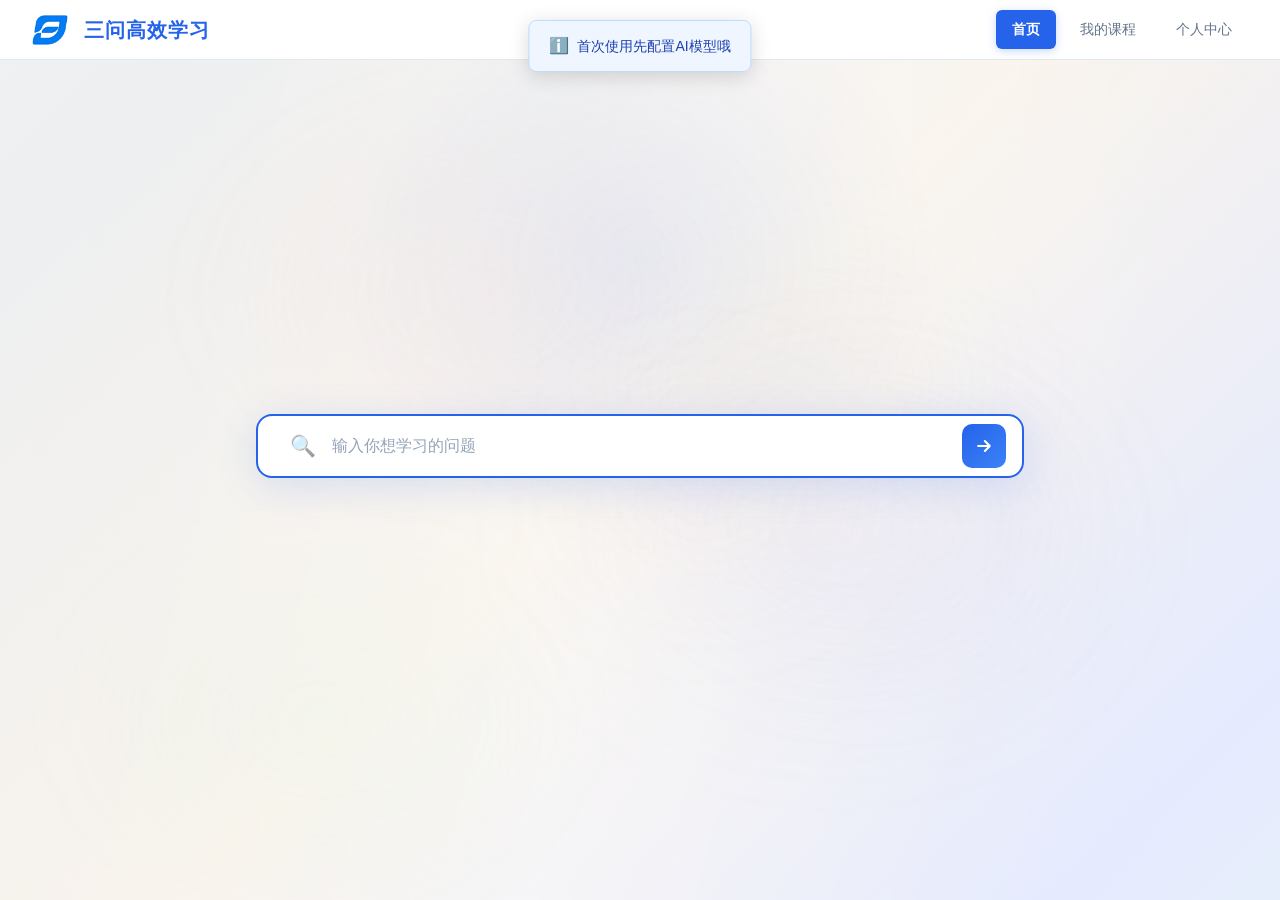
==== commit 456b21e1: "添加流光背景效果和修复了已知问题" ====
--- a/index.html
+++ b/index.html
@@ -5,6 +5,8 @@
     <meta name="viewport" content="width=device-width, initial-scale=1.0">
     <title>三问高效学习</title>
     <link rel="icon" type="image/jpeg" href="assets/icons/logo.jpg">
+    <!-- 图标字体 -->
+    <link rel="stylesheet" href="assets/icons/icon/iconfont.css">
     <!-- CSS 基础 -->
     <link rel="stylesheet" href="css/variables.css">
     <link rel="stylesheet" href="css/reset.css">
@@ -21,6 +23,7 @@
     <!-- CSS 组件样式 -->
     <link rel="stylesheet" href="css/components/aiChatWidget.css">
     <link rel="stylesheet" href="css/components/assessmentDialog.css">
+    <link rel="stylesheet" href="css/components/gradientBackground.css">
 </head>
 <body>
     <div id="app">
@@ -74,6 +77,8 @@
     <script src="js/components/aiChatWidget.js"></script>
     <!-- JS 评估弹窗组件 -->
     <script src="js/components/assessmentDialog.js"></script>
+    <!-- JS 渐变流光背景 -->
+    <script src="js/components/gradientBackground.js"></script>
     <!-- JS 页面 -->
     <script src="js/pages/homePage.js"></script>
     <script src="js/pages/learningPage.js"></script>
--- a/assets/icons/icon/iconfont.css
+++ b/assets/icons/icon/iconfont.css
@@ -0,0 +1,81 @@
+@font-face {
+  font-family: "iconfont"; /* Project id  */
+  src: url('iconfont.ttf?t=1780566639183') format('truetype');
+}
+
+.iconfont {
+  font-family: "iconfont" !important;
+  font-size: 16px;
+  font-style: normal;
+  -webkit-font-smoothing: antialiased;
+  -moz-osx-font-smoothing: grayscale;
+}
+
+.icon-yijianfankui:before {
+  content: "\e662";
+}
+
+.icon-zyjj:before {
+  content: "\e508";
+}
+
+.icon-rengongzhineng:before {
+  content: "\e692";
+}
+
+.icon-taiyang:before {
+  content: "\e62e";
+}
+
+.icon-zhuti_tiaosepan:before {
+  content: "\eaec";
+}
+
+.icon-baocun:before {
+  content: "\e936";
+}
+
+.icon-yueliang:before {
+  content: "\e764";
+}
+
+.icon-ziliao:before {
+  content: "\e62b";
+}
+
+.icon-bangzhu:before {
+  content: "\e8ac";
+}
+
+.icon-guanli:before {
+  content: "\e604";
+}
+
+.icon-lajitong:before {
+  content: "\e652";
+}
+
+.icon-model:before {
+  content: "\e66e";
+}
+
+.icon-weizhaodao:before {
+  content: "\e693";
+}
+
+.icon-set-full2:before {
+  content: "\e979";
+}
+
+.icon-bijijilu:before {
+  content: "\e6f3";
+}
+
+.icon-ceyan:before {
+  content: "\e602";
+}
+
+.icon-pinggu:before {
+  content: "\e64b";
+}
+
--- a/css/components.css
+++ b/css/components.css
@@ -318,6 +318,14 @@
     font-weight: 600;
 }
 
+.custom-select-option.selected:first-child {
+    border-radius: var(--radius-md) var(--radius-md) 0 0;
+}
+
+.custom-select-option.selected:last-child {
+    border-radius: 0 0 var(--radius-md) var(--radius-md);
+}
+
 .custom-select-option.selected::before {
     content: '\2713';
     font-weight: bold;
@@ -876,7 +884,7 @@
     display: flex;
     align-items: center;
     justify-content: center;
-    z-index: 10000;
+    z-index: 20000;
     animation: dialogFadeIn 0.2s ease;
 }
 
@@ -923,6 +931,20 @@
     min-width: 80px;
 }
 
+/* 深色模式 Dialog */
+[data-theme="dark"] .dialog-box {
+    background: var(--color-surface);
+    box-shadow: 0 20px 60px rgba(0, 0, 0, 0.5);
+}
+
+[data-theme="dark"] .dialog-title {
+    color: var(--color-text);
+}
+
+[data-theme="dark"] .dialog-message {
+    color: var(--color-text-secondary);
+}
+
 /* ===== Toast 轻提示 ===== */
 
 .toast {
@@ -930,7 +952,7 @@
     top: 20px;
     left: 50%;
     transform: translateX(-50%);
-    z-index: 10001;
+    z-index: 20001;
     display: flex;
     align-items: center;
     gap: 8px;
@@ -977,6 +999,35 @@
     flex-shrink: 0;
 }
 
+/* 深色模式 Toast */
+[data-theme="dark"] .toast {
+    box-shadow: 0 4px 20px rgba(0, 0, 0, 0.4);
+}
+
+[data-theme="dark"] .toast-success {
+    background: #064E3B;
+    color: #A7F3D0;
+    border-color: #065F46;
+}
+
+[data-theme="dark"] .toast-error {
+    background: #7F1D1D;
+    color: #FECACA;
+    border-color: #991B1B;
+}
+
+[data-theme="dark"] .toast-warning {
+    background: #78350F;
+    color: #FDE68A;
+    border-color: #92400E;
+}
+
+[data-theme="dark"] .toast-info {
+    background: #1E3A5F;
+    color: #BFDBFE;
+    border-color: #1E40AF;
+}
+
 @keyframes dialogFadeIn {
     from { opacity: 0; }
     to { opacity: 1; }
--- a/css/pages/home.css
+++ b/css/pages/home.css
@@ -167,11 +167,21 @@
 .course-filter-bar {
     display: flex;
     justify-content: center;
+    align-items: center;
     padding: var(--spacing-md);
     background-color: var(--color-surface);
     border-radius: var(--radius-md);
     box-shadow: 0 2px 8px rgba(0, 0, 0, 0.04);
     margin: 0;
+}
+
+.course-filter-bar .custom-select {
+    min-width: 160px;
+    width: auto;
+}
+
+.course-filter-bar .custom-select-dropdown {
+    max-height: none;
 }
 
 /* 导入课程模块 */
--- a/css/pages/learning.css
+++ b/css/pages/learning.css
@@ -161,8 +161,8 @@
     cursor: grab;
 }
 
-.knowledge-graph-canvas:active {
-    cursor: grabbing;
+[data-theme="dark"] .knowledge-graph-canvas {
+    background: radial-gradient(circle at center, #1a2332 0%, #0f1724 100%);
 }
 
 .knowledge-graph-canvas:active {
--- a/css/pages/knowledgeRepository.css
+++ b/css/pages/knowledgeRepository.css
@@ -175,6 +175,34 @@
     padding: 2px 10px;
     border-radius: var(--radius-full);
     font-size: var(--font-size-sm);
+}
+
+/* 分区标题变体样式 */
+.material-section[data-section="ai-summary"] .material-section-title {
+    border-bottom-color: #7C3AED;
+}
+
+.material-section[data-section="ai-summary"] .material-count {
+    color: #7C3AED;
+    background: #EDE9FE;
+}
+
+.material-section[data-section="text"] .material-section-title {
+    border-bottom-color: #D97706;
+}
+
+.material-section[data-section="text"] .material-count {
+    color: #D97706;
+    background: #FEF3C7;
+}
+
+.material-section[data-section="video"] .material-section-title {
+    border-bottom-color: #1D4ED8;
+}
+
+.material-section[data-section="video"] .material-count {
+    color: #1D4ED8;
+    background: #DBEAFE;
 }
 
 /* 资料列表 */
--- a/css/pages/profile.css
+++ b/css/pages/profile.css
@@ -115,7 +115,6 @@
     width: 90%;
     max-width: 600px;
     max-height: 80vh;
-    overflow: hidden;
     box-shadow: 0 20px 60px rgba(0, 0, 0, 0.3);
     animation: slideUp var(--transition-normal);
 }
@@ -167,8 +166,18 @@
 
 .profile-modal-body {
     padding: var(--spacing-lg);
+    max-height: calc(80vh - 80px);
+    overflow: hidden;
+}
+
+.profile-modal-body .course-list-scroll {
     overflow-y: auto;
-    max-height: calc(80vh - 80px);
+    overflow-x: hidden;
+    max-height: calc(80vh - 200px);
+}
+
+.profile-modal-body .custom-select-dropdown {
+    z-index: 1100;
 }
 
 /* 课程列表弹窗 */
@@ -176,6 +185,7 @@
     display: flex;
     flex-direction: column;
     gap: var(--spacing-md);
+    overflow: hidden;
 }
 
 .course-list-item {
--- a/css/pages/settings.css
+++ b/css/pages/settings.css
@@ -19,6 +19,14 @@
 .settings-title {
     font-size: var(--font-size-xl);
     margin: 0;
+    display: flex;
+    align-items: center;
+    gap: var(--spacing-sm);
+}
+
+.settings-title .iconfont {
+    font-size: 1.2em;
+    vertical-align: middle;
 }
 
 .settings-content {
@@ -40,6 +48,14 @@
     margin: 0 0 var(--spacing-lg) 0;
     padding-bottom: var(--spacing-md);
     border-bottom: 2px solid var(--color-primary-bg);
+    display: flex;
+    align-items: center;
+    gap: var(--spacing-sm);
+}
+
+.settings-section-title .iconfont {
+    font-size: 1.1em;
+    vertical-align: middle;
 }
 
 .settings-section-header {
@@ -351,3 +367,61 @@
     padding: var(--spacing-xs) var(--spacing-sm);
     font-size: var(--font-size-xs);
 }
+
+/* 开关控件 */
+.toggle-switch-container {
+    display: flex;
+    align-items: center;
+    gap: var(--spacing-sm);
+}
+
+.toggle-switch {
+    position: relative;
+    display: inline-block;
+    width: 48px;
+    height: 24px;
+    cursor: pointer;
+}
+
+.toggle-switch input {
+    opacity: 0;
+    width: 0;
+    height: 0;
+}
+
+.toggle-slider {
+    position: absolute;
+    top: 0;
+    left: 0;
+    right: 0;
+    bottom: 0;
+    background-color: var(--color-border);
+    border-radius: 24px;
+    transition: all var(--transition-fast);
+}
+
+.toggle-slider::before {
+    content: '';
+    position: absolute;
+    width: 20px;
+    height: 20px;
+    left: 2px;
+    bottom: 2px;
+    background-color: white;
+    border-radius: 50%;
+    transition: all var(--transition-fast);
+    box-shadow: 0 1px 3px rgba(0, 0, 0, 0.2);
+}
+
+.toggle-switch input:checked + .toggle-slider {
+    background-color: var(--color-primary);
+}
+
+.toggle-switch input:checked + .toggle-slider::before {
+    transform: translateX(24px);
+}
+
+.toggle-label {
+    font-size: var(--font-size-sm);
+    color: var(--color-text-secondary);
+}
--- a/css/components/aiChatWidget.css
+++ b/css/components/aiChatWidget.css
@@ -16,10 +16,23 @@
     display: flex;
     align-items: center;
     justify-content: center;
-    font-size: 50px;
     transition: all var(--transition-fast);
     z-index: 10001;
     animation: pulse 2s infinite;
+}
+
+.ai-chat-float-btn .iconfont {
+    font-size: 50px;
+    color: #cce5ff;
+}
+
+.ai-chat-icon {
+    color: #cce5ff;
+}
+
+.ai-chat-title .ai-chat-icon {
+    font-size: 1.2em;
+    margin-right: 3px;
 }
 
 .ai-chat-float-btn::after {
@@ -66,9 +79,9 @@
     position: fixed;
     bottom: 120px;
     right: 90px;
-    width: 400px;
-    height: 600px;
-    max-height: 80vh;
+    width: 500px;
+    height: 700px;
+    max-height: 85vh;
     background: var(--color-surface);
     border-radius: var(--radius-lg);
     box-shadow: 0 8px 32px rgba(0, 0, 0, 0.15);
@@ -161,7 +174,7 @@
 }
 
 .ai-chat-welcome-icon {
-    font-size: 48px;
+    font-size: 88px;
     margin-bottom: var(--spacing-md);
 }
 
@@ -320,6 +333,8 @@
     padding: var(--spacing-sm) var(--spacing-md);
     border: 1px solid var(--color-border);
     border-radius: var(--radius-md);
+    background: var(--color-surface);
+    color: var(--color-text);
     font-size: var(--font-size-sm);
     outline: none;
     transition: all var(--transition-fast);
--- a/css/components/assessmentDialog.css
+++ b/css/components/assessmentDialog.css
@@ -4,7 +4,7 @@
     left: 0;
     width: 100%;
     height: 100%;
-    z-index: 10000;
+    z-index: 20000;
     display: flex;
     align-items: center;
     justify-content: center;
--- a/css/components/gradientBackground.css
+++ b/css/components/gradientBackground.css
@@ -0,0 +1,304 @@
+/* ===== 全屏渐变流光背景 ===== */
+
+.gradient-bg {
+    position: fixed;
+    top: 0;
+    left: 0;
+    width: 100%;
+    height: 100%;
+    pointer-events: none;
+    z-index: -1;
+    overflow: hidden;
+    transition: opacity 0.8s ease;
+}
+
+/* 深色模式隐藏 */
+[data-theme="dark"] .gradient-bg {
+    opacity: 0;
+}
+
+/* 第一层：大面积渐变旋转 - 多色渐变 */
+.gradient-layer-1 {
+    position: absolute;
+    top: -50%;
+    left: -50%;
+    width: 200%;
+    height: 200%;
+    background: linear-gradient(135deg, 
+        #fdfbfb 0%, 
+        #ebedee 15%,
+        #f9f2e7 25%, 
+        #e0e7ff 35%,
+        #e8f5e9 45%,
+        #fce4ec 55%,
+        #f3e5f5 65%,
+        #e0f7fa 75%,
+        #fff8e1 85%,
+        #fdfbfb 100%
+    );
+    background-size: 200% 200%;
+    animation: gradientRotate 16s ease-in-out infinite;
+    opacity: 0.8;
+    will-change: transform;
+}
+
+@keyframes gradientRotate {
+    0% {
+        transform: rotate(0deg) scale(1);
+        background-position: 0% 0%;
+    }
+    25% {
+        background-position: 50% 50%;
+    }
+    50% {
+        transform: rotate(180deg) scale(1.05);
+        background-position: 100% 100%;
+    }
+    75% {
+        background-position: 50% 50%;
+    }
+    100% {
+        transform: rotate(360deg) scale(1);
+        background-position: 0% 0%;
+    }
+}
+
+/* 第二层：云朵光晕 - 浅粉色 */
+.gradient-layer-2 {
+    position: absolute;
+    top: 10%;
+    left: 15%;
+    width: 45%;
+    height: 45%;
+    background: radial-gradient(ellipse at center, rgba(255, 200, 200, 0.12) 0%, rgba(255, 200, 200, 0.06) 40%, transparent 70%);
+    border-radius: 50%;
+    filter: blur(40px);
+    animation: cloudDrift1 24s ease-in-out infinite;
+    will-change: transform, opacity;
+}
+
+/* 第三层：云朵光晕 - 浅蓝色 */
+.gradient-layer-3 {
+    position: absolute;
+    bottom: 15%;
+    right: 10%;
+    width: 50%;
+    height: 50%;
+    background: radial-gradient(ellipse at center, rgba(200, 220, 255, 0.12) 0%, rgba(200, 220, 255, 0.06) 40%, transparent 70%);
+    border-radius: 50%;
+    filter: blur(50px);
+    animation: cloudDrift2 30s ease-in-out infinite;
+    will-change: transform, opacity;
+}
+
+@keyframes cloudDrift1 {
+    0% {
+        transform: translate(0, 0) scale(1);
+        opacity: 0.6;
+    }
+    25% {
+        transform: translate(40px, -30px) scale(1.1);
+        opacity: 0.8;
+    }
+    50% {
+        transform: translate(80px, 20px) scale(0.95);
+        opacity: 0.7;
+    }
+    75% {
+        transform: translate(30px, 40px) scale(1.05);
+        opacity: 0.9;
+    }
+    100% {
+        transform: translate(0, 0) scale(1);
+        opacity: 0.6;
+    }
+}
+
+@keyframes cloudDrift2 {
+    0% {
+        transform: translate(0, 0) scale(1);
+        opacity: 0.7;
+    }
+    33% {
+        transform: translate(-60px, -40px) scale(1.15);
+        opacity: 0.5;
+    }
+    66% {
+        transform: translate(-30px, 30px) scale(0.9);
+        opacity: 0.8;
+    }
+    100% {
+        transform: translate(0, 0) scale(1);
+        opacity: 0.7;
+    }
+}
+
+/* 第四层：光条扫过 */
+.gradient-layer-4 {
+    position: absolute;
+    top: 0;
+    left: -100%;
+    width: 300%;
+    height: 100%;
+    background: linear-gradient(
+        105deg,
+        transparent 0%,
+        transparent 35%,
+        rgba(255, 255, 255, 0.08) 40%,
+        rgba(255, 255, 255, 0.2) 45%,
+        rgba(255, 255, 255, 0.35) 50%,
+        rgba(255, 255, 255, 0.2) 55%,
+        rgba(255, 255, 255, 0.08) 60%,
+        transparent 65%,
+        transparent 100%
+    );
+    animation: lightSweep 20s ease-in-out infinite;
+    will-change: transform;
+}
+
+@keyframes lightSweep {
+    0% {
+        transform: translateX(-30%);
+    }
+    40% {
+        transform: translateX(10%);
+    }
+    60% {
+        transform: translateX(10%);
+    }
+    100% {
+        transform: translateX(40%);
+    }
+}
+
+/* 第五层：辅助光晕 - 浅紫色 */
+.gradient-layer-5 {
+    position: absolute;
+    top: 40%;
+    left: 50%;
+    width: 35%;
+    height: 35%;
+    background: radial-gradient(ellipse at center, rgba(220, 200, 255, 0.1) 0%, rgba(220, 200, 255, 0.05) 50%, transparent 70%);
+    border-radius: 50%;
+    filter: blur(60px);
+    animation: auxGlow 36s ease-in-out infinite;
+    will-change: transform, opacity;
+}
+
+@keyframes auxGlow {
+    0% {
+        transform: translate(-50%, -50%) scale(1);
+        opacity: 0.5;
+    }
+    25% {
+        transform: translate(-30%, -60%) scale(1.2);
+        opacity: 0.7;
+    }
+    50% {
+        transform: translate(-70%, -40%) scale(0.8);
+        opacity: 0.4;
+    }
+    75% {
+        transform: translate(-40%, -30%) scale(1.1);
+        opacity: 0.8;
+    }
+    100% {
+        transform: translate(-50%, -50%) scale(1);
+        opacity: 0.5;
+    }
+}
+
+/* 第六层：云朵光晕 - 浅绿色 */
+.gradient-layer-6 {
+    position: absolute;
+    top: 60%;
+    left: 5%;
+    width: 40%;
+    height: 40%;
+    background: radial-gradient(ellipse at center, rgba(200, 255, 220, 0.1) 0%, rgba(200, 255, 220, 0.05) 40%, transparent 70%);
+    border-radius: 50%;
+    filter: blur(45px);
+    animation: cloudDrift3 40s ease-in-out infinite;
+    will-change: transform, opacity;
+}
+
+@keyframes cloudDrift3 {
+    0% {
+        transform: translate(0, 0) scale(1);
+        opacity: 0.5;
+    }
+    30% {
+        transform: translate(50px, -20px) scale(1.1);
+        opacity: 0.7;
+    }
+    60% {
+        transform: translate(20px, 30px) scale(0.95);
+        opacity: 0.6;
+    }
+    100% {
+        transform: translate(0, 0) scale(1);
+        opacity: 0.5;
+    }
+}
+
+/* 第七层：云朵光晕 - 浅黄色 */
+.gradient-layer-7 {
+    position: absolute;
+    top: 25%;
+    right: 20%;
+    width: 35%;
+    height: 35%;
+    background: radial-gradient(ellipse at center, rgba(255, 245, 200, 0.1) 0%, rgba(255, 245, 200, 0.05) 40%, transparent 70%);
+    border-radius: 50%;
+    filter: blur(50px);
+    animation: cloudDrift4 44s ease-in-out infinite;
+    will-change: transform, opacity;
+}
+
+@keyframes cloudDrift4 {
+    0% {
+        transform: translate(0, 0) scale(1);
+        opacity: 0.6;
+    }
+    40% {
+        transform: translate(-40px, 30px) scale(1.15);
+        opacity: 0.8;
+    }
+    70% {
+        transform: translate(20px, -20px) scale(0.9);
+        opacity: 0.5;
+    }
+    100% {
+        transform: translate(0, 0) scale(1);
+        opacity: 0.6;
+    }
+}
+
+/* 第八层：云朵光晕 - 浅桃色 */
+.gradient-layer-8 {
+    position: absolute;
+    bottom: 30%;
+    left: 40%;
+    width: 30%;
+    height: 30%;
+    background: radial-gradient(ellipse at center, rgba(255, 220, 210, 0.08) 0%, rgba(255, 220, 210, 0.04) 40%, transparent 70%);
+    border-radius: 50%;
+    filter: blur(55px);
+    animation: cloudDrift5 50s ease-in-out infinite;
+    will-change: transform, opacity;
+}
+
+@keyframes cloudDrift5 {
+    0% {
+        transform: translate(0, 0) scale(1);
+        opacity: 0.4;
+    }
+    50% {
+        transform: translate(30px, -40px) scale(1.2);
+        opacity: 0.6;
+    }
+    100% {
+        transform: translate(0, 0) scale(1);
+        opacity: 0.4;
+    }
+}
